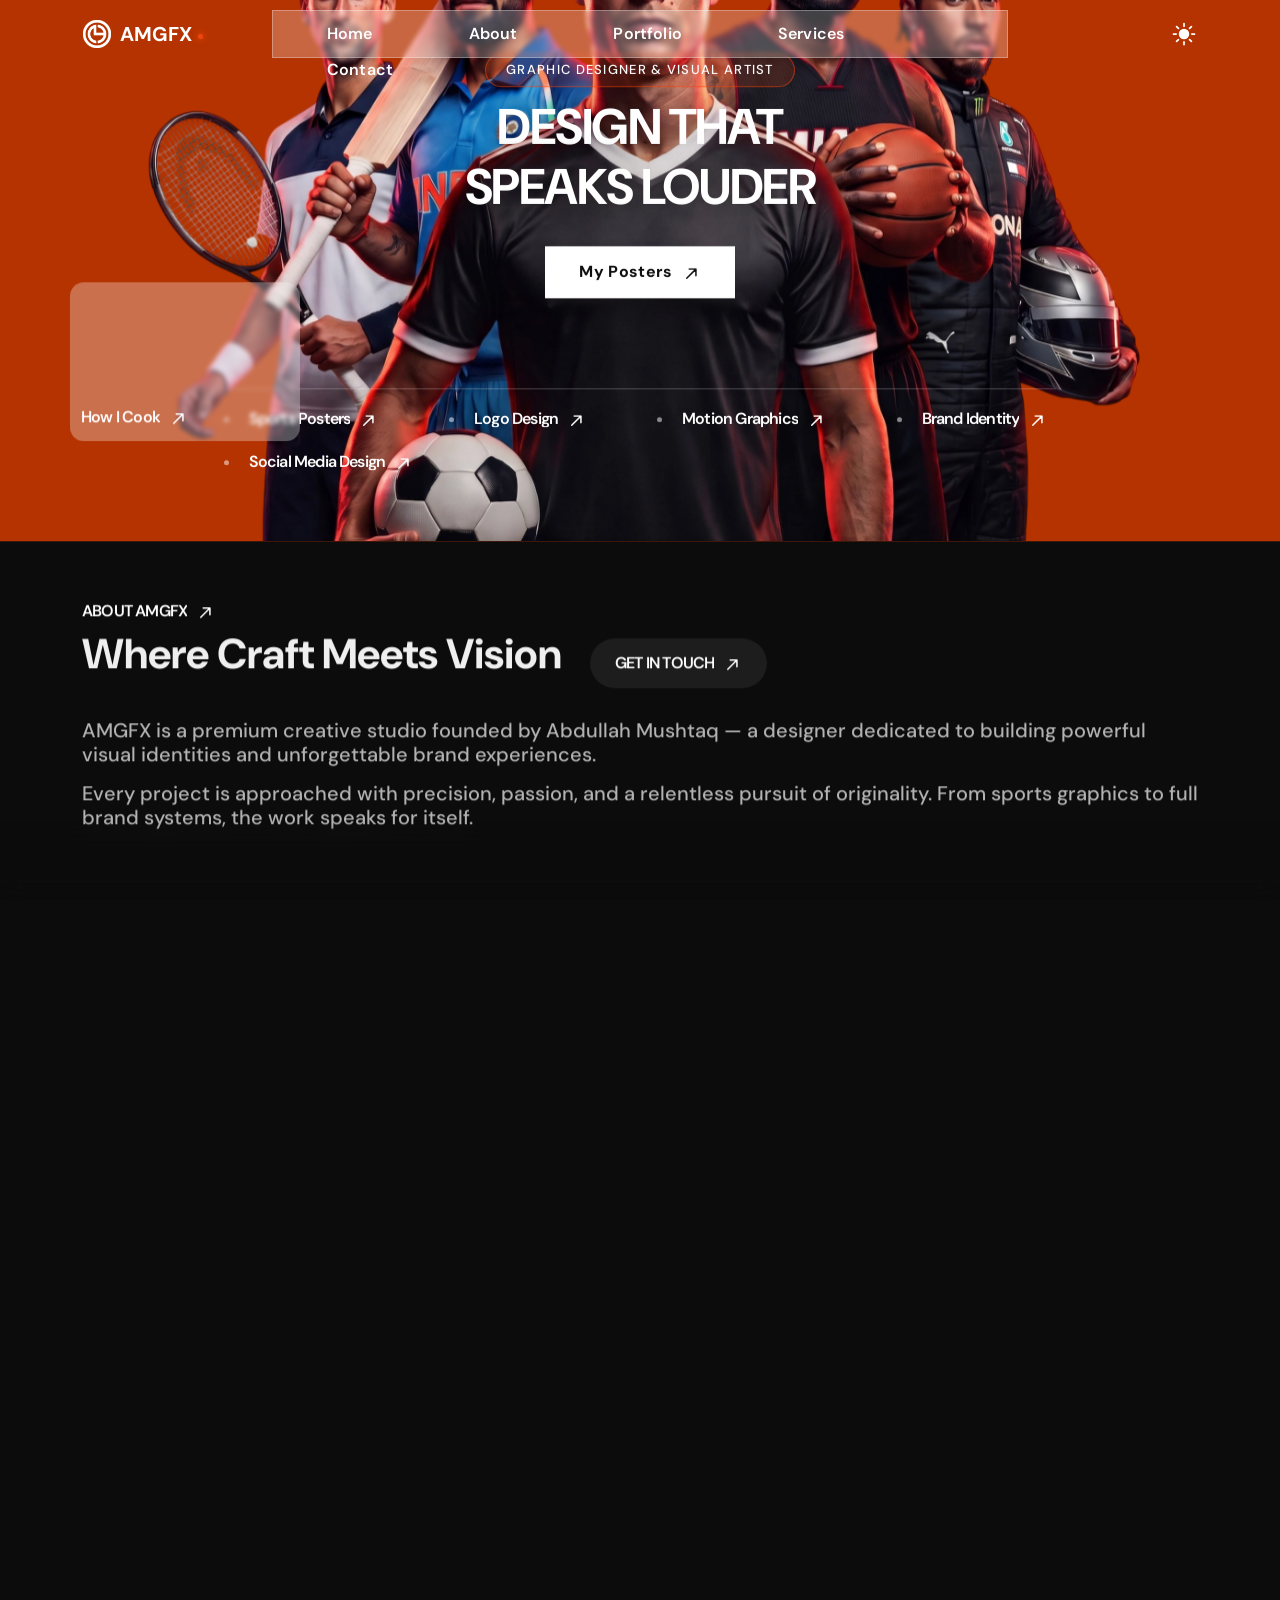
==== index.html @ 559b7162 "Initial commit: AMGFX sports poster design portfolio Static site built on the Orisa template, custom" ====
﻿<!doctype html>
<html lang="en" data-bs-theme="dark">


<!-- Mirrored from orisa-html-demo.pages.dev/index-dark by HTTrack Website Copier/3.x [XR&CO'2014], Thu, 27 Aug 2026 07:39:31 GMT -->
<!-- Added by HTTrack --><meta http-equiv="content-type" content="text/html;charset=utf-8" /><!-- /Added by HTTrack -->
<head>
    <!-- prettier-ignore -->
    <meta charset="UTF-8">
    <meta name="viewport" content="width=device-width, initial-scale=1.0">
    <meta http-equiv="x-ua-compatible" content="ie=edge">
    <meta name="description" content="Orisa — Creative Agency &amp; Portfolio HTML Template. Multi-demo layout kit built with Bootstrap 5.">
    <title>AMGFX - Graphic Designer</title>
    <!-- Favicon icon-->
    <link rel="shortcut icon" type="image/x-icon" href="assets/imgs/template/logo/AM white.png">

    <!-- Libs CSS -->
    <link rel="stylesheet" href="assets/css/vendors/carouselTicker.css">
    <link rel="stylesheet" href="assets/css/vendors/bootstrap.min.css">
    <link rel="stylesheet" href="assets/css/vendors/swiper-bundle.min.css">
    <link rel="stylesheet" href="assets/css/vendors/nice-select.css">
    <link rel="stylesheet" href="assets/css/vendors/font-awesome-pro.css">
    <link rel="stylesheet" href="assets/css/vendors/magnific-popup.css">
    <link rel="stylesheet" href="assets/css/vendors/odometer.css">
    <link rel="stylesheet" href="assets/css/vendors/spacing.css">

    <!-- Main CSS -->
    <link rel="stylesheet" href="assets/css/main.css">
    <style>
        .at-hero-bg img {
            height: 100%;
            max-height: 100%;
            width: auto;
            object-fit: contain;
        }
        .at-header-area {
            transition: background-color .35s ease, backdrop-filter .35s ease, box-shadow .35s ease;
        }
        .at-header-area.is-scrolled {
            background: rgba(8, 8, 8, .82);
            backdrop-filter: blur(16px);
            -webkit-backdrop-filter: blur(16px);
            box-shadow: 0 8px 30px rgba(0, 0, 0, .25);
        }
        .hire-me-btn {
            --bs-btn-padding-x: 1.15rem;
            --bs-btn-padding-y: .45rem;
            border-radius: 999px;
            font-size: 13px;
            letter-spacing: .04em;
            text-transform: uppercase;
            white-space: nowrap;
        }
        .at-header-logo img {
            height: 28px;
            width: auto;
            object-fit: contain;
        }
        .at-header-logo img,
        .at-offcanvas-logo img {
            filter: none !important;
        }
        .back-to-top-btn:disabled {
            opacity: 1;
        }
        .at-header-logo a {
            display: inline-flex;
            align-items: center;
            gap: 8px;
            transition: opacity .25s ease, transform .25s ease;
        }
        .at-header-logo a:hover {
            opacity: .85;
            transform: translateY(-1px);
        }
        .at-header-logo p::after {
            content: "";
            display: inline-block;
            width: 5px;
            height: 5px;
            margin-left: 6px;
            border-radius: 50%;
            background: #F0460E;
            box-shadow: 0 0 6px 1px rgba(240, 70, 14, .7);
            vertical-align: middle;
        }
        .at-main-menu nav ul li a {
            position: relative;
            letter-spacing: .01em;
            transition: color .25s ease;
        }
        .at-main-menu nav ul li a::after {
            content: "";
            position: absolute;
            left: 50%;
            bottom: 6px;
            width: 0;
            height: 2px;
            background: #F0460E;
            border-radius: 2px;
            transform: translateX(-50%);
            transition: width .3s ease;
        }
        .at-main-menu nav ul li a:hover::after,
        .at-main-menu nav ul li a:focus-visible::after {
            width: 22px;
        }
        .at-main-menu nav ul li a:hover {
            color: #F0460E !important;
        }
        .dark-light-mode .toggle {
            transition: transform .25s ease;
        }
        .footer-contact-link {
            overflow-wrap: anywhere;
            word-break: break-word;
        }
        .footer-contact-link a {
            transition: color .25s ease;
        }
        .footer-contact-link a:hover {
            color: #F0460E !important;
        }
        .dark-light-mode .toggle:hover {
            transform: scale(1.08);
        }
        .at-hero-subtitle {
            display: inline-flex;
            align-items: center;
            gap: 8px;
            padding: 8px 20px;
            border-radius: 999px;
            background: rgba(240, 70, 14, .16);
            border: 1px solid rgba(240, 70, 14, .55);
            color: #fff;
            font-style: normal;
            text-transform: uppercase;
            font-size: 13px;
            letter-spacing: .1em;
        }
        .at-hero-subtitle::before {
            content: "";
            width: 7px;
            height: 7px;
            border-radius: 50%;
            background: #F0460E;
            box-shadow: 0 0 8px 2px rgba(240, 70, 14, .8);
            flex: none;
        }
        .at-hero-title {
            text-shadow: 0 6px 40px rgba(0, 0, 0, .55);
        }
        .at-hero-title span {
            color: #fff;
        }
        .at-hero-area.bg-primary-1 {
            background-color: #b53300;
        }
        .at-hero-content {
            text-align: center;
            margin-left: auto;
            margin-right: auto;
        }
        .at-hero-btn {
            justify-content: center;
        }
        .at-hero-btn .at-btn.bg-white {
            padding: 18px 34px;
            font-weight: 700;
            letter-spacing: .02em;
            box-shadow: 0 14px 34px rgba(0, 0, 0, .4);
            transition: transform .3s ease, box-shadow .3s ease;
        }
        .at-hero-btn .at-btn.bg-white:hover {
            transform: translateY(-4px);
            box-shadow: 0 18px 44px rgba(240, 70, 14, .4);
        }
        .at-service-img-wrapper {
            height: 620px;
        }
        @media (max-width: 991.98px) {
            .at-service-img-wrapper {
                height: 480px;
            }
        }
        @media (max-width: 574.98px) {
            .at-service-img-wrapper {
                height: 340px;
            }
        }
        .at-about-thumb {
            height: auto;
            aspect-ratio: 4 / 5;
        }
        .at-about-thumb img {
            width: 100%;
            height: 100%;
            margin-top: 0;
            object-fit: cover;
        }
    </style>

</head>

<body class="at-magic-cursor">
    <!-- prettier-ignore -->

    <header>

        <!-- header 1 area start -->
        <div class="at-header-area at-header-spacing header-transparent">
            <div class="container">
                <div class="row align-items-center">
                    <div class="col-xl-2 col-6">
                        <div class="at-header-logo changeless">
                            <a href="index.html">
                                <img data-width="30" src="assets/imgs/template/logo/AM white.png" alt="AMGFX Logo">
                                <p class="h6 fw-700 fz-24 text-white mb-0">AMGFX</p>
                            </a>
                        </div>
                    </div>
                    <div class="col-xl-8 mx-auto d-none d-xl-flex justify-content-center">
                        <div class="at-main-menu menu-light d-inline-flex justify-content-center style-1">
                            <nav class="at-mobile-menu-active">
                                <ul>
                                    <li>
                                        <a href="index.html">Home</a>
                                        </li>
                                    <li>
                                        <a href="index.html#about">About</a>
                                        </li>
                                    <li>
                                        <a href="portfolio-1.html">Portfolio</a>
                                        </li>
                                    <li>
                                        <a href="index.html#services">Services</a>
                                        </li>
                                    <li>
                                        <a href="index.html#contact">Contact</a>
                                        </li>
                                    
                                </ul>
                            </nav>
                        </div>
                    </div>
                    <div class="col-xl-2 col-6">
                        <div class="at-header-right gap-3 d-flex justify-content-end align-items-center">
                            <div class="dark-light-mode">
                                <label for="switch" class="toggle dark-light-switcher">
                                    <input type="checkbox" class="input" id="switch">
                                    <span class="icon icon--moon">
                                        <svg xmlns="http://www.w3.org/2000/svg" width="16" height="16" viewBox="0 0 16 16" fill="none">
                                            <path d="M7.51166 0C6.33857 1.09609 5.6053 2.65694 5.6053 4.38904C5.6053 7.70586 8.29416 10.3947 11.611 10.3947C13.3431 10.3947 14.9039 9.66146 16 8.48836C15.7439 12.6798 12.2635 16 8.00757 16C3.58511 16 0 12.4149 0 7.99245C0 3.73655 3.32017 0.256105 7.51166 0Z" fill="white" />
                                        </svg>
                                    </span>
                                    <span class="icon icon--sun">
                                        <svg xmlns="http://www.w3.org/2000/svg" viewBox="0 0 24 24" fill="#fff" width="28" height="28">
                                            <path d="M12 2.25a.75.75 0 01.75.75v2.25a.75.75 0 01-1.5 0V3a.75.75 0 01.75-.75zM7.5 12a4.5 4.5 0 119 0 4.5 4.5 0 01-9 0zM18.894 6.166a.75.75 0 00-1.06-1.06l-1.591 1.59a.75.75 0 101.06 1.061l1.591-1.59zM21.75 12a.75.75 0 01-.75.75h-2.25a.75.75 0 010-1.5H21a.75.75 0 01.75.75zM17.834 18.894a.75.75 0 001.06-1.06l-1.59-1.591a.75.75 0 10-1.061 1.06l1.59 1.591zM12 18a.75.75 0 01.75.75V21a.75.75 0 01-1.5 0v-2.25A.75.75 0 0112 18zM7.758 17.303a.75.75 0 00-1.061-1.06l-1.591 1.59a.75.75 0 001.06 1.061l1.591-1.59zM6 12a.75.75 0 01-.75.75H3a.75.75 0 010-1.5h2.25A.75.75 0 016 12zM6.697 7.757a.75.75 0 001.06-1.06l-1.59-1.591a.75.75 0 00-1.061 1.06l1.59 1.591z">
                                            </path>
                                        </svg>
                                    </span>
                                </label>
                            </div>
                        </div>
                    </div>
                </div>
            </div>
        </div>
        <!-- header area end -->

    </header>
    <!-- at-offcanvus-area-start -->
    <div class="at-offcanvas-area">
        <div class="at-offcanvas">
            <div class="at-offcanvas-top d-flex align-items-center justify-content-between">
                <div class="at-offcanvas-logo">
                    <a href="index.html">
                        <img data-width="30" src="assets/imgs/template/logo/AM white.png" alt="AMGFX">
                        <p class="h6 fw-700 fz-24 mb-0">AMGFX</p>
                    </a>
                </div>
                <div class="at-offcanvas-close-btn">
                    <button class="close-btn">
                        <svg width="37" height="38" viewBox="0 0 37 38" fill="none" xmlns="http://www.w3.org/2000/svg">
                            <path d="M9.19141 9.80762L27.5762 28.1924" stroke="currentColor" stroke-width="1.5" stroke-linecap="round" stroke-linejoin="round" />
                            <path d="M9.19141 28.1924L27.5762 9.80761" stroke="currentColor" stroke-width="1.5" stroke-linecap="round" stroke-linejoin="round" />
                        </svg>
                    </button>
                </div>
            </div>
            <div class="at-offcanvas-content d-none d-xl-block">
                <h3 class="at-offcanvas-title">Howdy!</h3>
                <p class="fz-font-lg">We blend strategy, creativity, and technology to help brands grow, connect, and stand out in an ever-evolving digital world. </p>
            </div>
            <div class="at-offcanvas-menu d-xl-none pb-50">
                <nav></nav>
            </div>
            <div class="at-offcanvas-gallery d-none d-xl-block">
                <div class="sec-2-home-5__avatars-row d-flex gap-2">
                    <div class="sec-2-home-5__avatar-sm at-offcanvas-gallery-img">
                        <img class="img-cover" src="assets/imgs/template/avatar/avatar-10.webp" alt="AMGFX">
                    </div>
                    <div class="sec-2-home-5__avatar-sm at-offcanvas-gallery-img">
                        <img class="img-cover" src="assets/imgs/template/avatar/avatar-11.webp" alt="AMGFX">
                    </div>
                    <div class="sec-2-home-5__avatar-sm at-offcanvas-gallery-img">
                        <img class="img-cover" src="assets/imgs/template/avatar/avatar-12.webp" alt="AMGFX">
                    </div>
                    <div class="sec-2-home-5__avatar-sm at-offcanvas-gallery-img">
                        <img class="img-cover" src="assets/imgs/template/avatar/avatar-13.webp" alt="AMGFX">
                    </div>
                    <div class="sec-2-home-5__avatar-sm at-offcanvas-gallery-img">
                        <img class="img-cover" src="assets/imgs/template/avatar/avatar-14.webp" alt="AMGFX">
                    </div>
                </div>
            </div>
            <div class="at-offcanvas-contact">
                <h4 class="h5 at-offcanvas-title sm">Start a Project</h4>
                <ul>
                    <li><a class="fz-font-lg" href="mailto:abdullah.amgfx@gmail.com">abdullah.amgfx@gmail.com</a></li>
                    <li><a class="fz-font-lg" href="tel:+923246330460">+92 324 6330460</a></li>
                    <li>
                        <a class="fz-font-lg" href="#">
                            Premium graphic design <br>
                            and visual identity by Abdullah Mushtaq.
                        </a>
                    </li>
                </ul>
            </div>
            <div class="at-offcanvas-social">
                <h3 class="at-offcanvas-title sm">Follow Us</h3>
                <ul class="at-offcanvas-social__grid">
                    <li>
                        <a href="#" class="at-offcanvas-social__link" aria-label="Twitter">
                            <svg xmlns="http://www.w3.org/2000/svg" width="18" height="18" viewBox="0 0 16 15" fill="none" aria-hidden="true">
                                <path fill-rule="evenodd" clip-rule="evenodd" d="M0 0H5.25L8.98421 5.21053L13.5 0H15.5L9.8895 6.47368L16 15H10.75L7.01579 9.7895L2.5 15H0.5L6.11053 8.52632L0 0ZM11.5204 13.5L2.92043 1.5H4.47957L13.0796 13.5H11.5204Z" fill="currentColor" />
                            </svg>
                            <span>Twitter</span>
                        </a>
                    </li>
                    <li>
                        <a href="https://www.facebook.com/share/1CCd5VU3Ac/" target="_blank" rel="noopener" class="at-offcanvas-social__link" aria-label="Facebook">
                            <svg xmlns="http://www.w3.org/2000/svg" width="18" height="18" viewBox="0 0 18 18" fill="none" aria-hidden="true">
                                <path d="M12.4024 18V11.0344H14.7347L15.0838 8.3265H12.4024V6.59765C12.4024 5.81364 12.62 5.27934 13.7443 5.27934L15.1783 5.27867V2.85676C14.9302 2.82382 14.0791 2.75006 13.0888 2.75006C11.0213 2.75006 9.606 4.01198 9.606 6.32952V8.3265H7.2677V11.0344H9.606V18H1C0.44772 18 0 17.5523 0 17V1C0 0.44772 0.44772 0 1 0H17C17.5523 0 18 0.44772 18 1V17C18 17.5523 17.5523 18 17 18H12.4024Z" fill="currentColor" />
                            </svg>
                            <span>Facebook</span>
                        </a>
                    </li>
                    <li>
                        <a href="#" class="at-offcanvas-social__link" aria-label="LinkedIn">
                            <svg xmlns="http://www.w3.org/2000/svg" width="18" height="18" viewBox="0 0 18 18" fill="none" aria-hidden="true">
                                <path d="M15.3352 15.339H12.6697V11.1622C12.6697 10.1662 12.6495 8.8845 11.2807 8.8845C9.89102 8.8845 9.67872 9.9683 9.67872 11.0887V15.339H7.01322V6.75H9.57372V7.9207H9.60822C9.96602 7.2457 10.836 6.53325 12.1357 6.53325C14.8365 6.53325 15.336 8.3108 15.336 10.6245L15.3352 15.339ZM4.00275 5.57475C3.14475 5.57475 2.4555 4.88025 2.4555 4.026C2.4555 3.1725 3.1455 2.47875 4.00275 2.47875C4.85775 2.47875 5.55075 3.1725 5.55075 4.026C5.55075 4.88025 4.857 5.57475 4.00275 5.57475ZM5.33925 15.339H2.66625V6.75H5.33925V15.339ZM16.6687 0H1.32825C0.594 0 0 0.5805 0 1.29675V16.7033C0 17.4202 0.594 18 1.32825 18H16.6665C17.4 18 18 17.4202 18 16.7033V1.29675C18 0.5805 17.4 0 16.6665 0H16.6687Z" fill="currentColor" />
                            </svg>
                            <span>Linkedin</span>
                        </a>
                    </li>
                    <li>
                        <a href="https://www.instagram.com/amgfx7" target="_blank" rel="noopener" class="at-offcanvas-social__link" aria-label="Instagram">
                            <svg xmlns="http://www.w3.org/2000/svg" width="18" height="18" viewBox="0 0 18 18" fill="none" aria-hidden="true">
                                <path d="M9.92475 0C10.9376 0.00167406 11.4509 0.00703828 11.8945 0.0202418L12.0692 0.025948C12.2709 0.0331213 12.47 0.0421215 12.7101 0.0533719C13.6678 0.0976265 14.3211 0.249129 14.8949 0.471887C15.4881 0.700648 15.9892 1.00966 16.4894 1.50993C16.9889 2.0102 17.298 2.51271 17.5275 3.10448C17.7494 3.67751 17.901 4.33153 17.946 5.28931C17.9567 5.52933 17.9653 5.72841 17.9725 5.93024L17.9781 6.10492C17.9913 6.5484 17.9973 7.06177 17.9992 8.07471L17.9999 8.74577C18 8.82777 18 8.91237 18 8.99967L17.9999 9.25357L17.9994 9.92472C17.9977 10.9376 17.9923 11.451 17.9791 11.8944L17.9734 12.0691C17.9662 12.271 17.9572 12.4701 17.946 12.7101C17.9017 13.6679 17.7494 14.3211 17.5275 14.8949C17.2987 15.4882 16.9889 15.9892 16.4894 16.4895C15.9892 16.989 15.4859 17.298 14.8949 17.5275C14.3211 17.7495 13.6678 17.901 12.7101 17.946C12.47 17.9567 12.2709 17.9654 12.0692 17.9725L11.8945 17.9781C11.4509 17.9914 10.9376 17.9973 9.92475 17.9993L9.25359 18C9.1716 18 9.087 18 8.99969 18H8.7458L8.07464 17.9994C7.06175 17.9977 6.54839 17.9924 6.1049 17.9791L5.93022 17.9734C5.72839 17.9662 5.5293 17.9572 5.2893 17.946C4.33151 17.9018 3.67899 17.7495 3.10448 17.5275C2.51195 17.2988 2.01018 16.989 1.50992 16.4895C1.00965 15.9892 0.701394 15.4859 0.471886 14.8949C0.249129 14.3211 0.0983735 13.6679 0.053372 12.7101C0.0426796 12.4701 0.0339582 12.271 0.026893 12.0691L0.0212318 11.8944C0.00806435 11.451 0.00206123 10.9376 0.000117163 9.92472L0 8.07471C0.00167406 7.06177 0.00702925 6.5484 0.0202327 6.10492L0.0259479 5.93024C0.0331212 5.72841 0.0421216 5.52933 0.053372 5.28931C0.0976175 4.33078 0.249129 3.67825 0.471886 3.10448C0.700638 2.51196 1.00965 2.0102 1.50992 1.50993C2.01018 1.00966 2.51271 0.701396 3.10448 0.471887C3.67825 0.249129 4.33077 0.0983735 5.2893 0.0533719C5.5293 0.0426885 5.72839 0.0339673 5.93022 0.026902L6.1049 0.0212407C6.54839 0.00806417 7.06175 0.00206102 8.07464 0.000116949L9.92475 0ZM8.99969 4.49953C6.51298 4.49953 4.49952 6.51518 4.49952 8.99967C4.49952 11.4864 6.51517 13.4998 8.99969 13.4998C11.4864 13.4998 13.4998 11.4842 13.4998 8.99967C13.4998 6.513 11.4841 4.49953 8.99969 4.49953ZM8.99969 6.2996C10.491 6.2996 11.6998 7.50805 11.6998 8.99967C11.6998 10.4909 10.4913 11.6998 8.99969 11.6998C7.50843 11.6998 6.29958 10.4914 6.29958 8.99967C6.29958 7.50841 7.50798 6.2996 8.99969 6.2996ZM13.7249 3.14949C13.1045 3.14949 12.5998 3.65342 12.5998 4.27376C12.5998 4.89411 13.1037 5.39882 13.7249 5.39882C14.3452 5.39882 14.8499 4.89489 14.8499 4.27376C14.8499 3.65342 14.3443 3.14871 13.7249 3.14949Z" fill="currentColor" />
                            </svg>
                            <span>Instagram</span>
                        </a>
                    </li>
                    <li>
                        <a href="#" class="at-offcanvas-social__link" aria-label="Youtube">
                            <svg xmlns="http://www.w3.org/2000/svg" width="18" height="13" viewBox="0 0 18 13" fill="none" aria-hidden="true">
                                <path fill-rule="evenodd" clip-rule="evenodd" d="M16.0322 0.388283C16.8071 0.602295 17.4162 1.23059 17.6237 2.03009C17.9985 3.47775 18 6.49997 18 6.49997C18 6.49997 18 9.52214 17.6237 10.9698C17.4162 11.7694 16.8071 12.3977 16.0322 12.6116C14.6291 13 8.99997 13 8.99997 13C8.99997 13 3.37092 13 1.96772 12.6116C1.1928 12.3977 0.583804 11.7694 0.376354 10.9698C-3.83173e-08 9.52214 0 6.49997 0 6.49997C0 6.49997 -3.83173e-08 3.47775 0.376354 2.03009C0.583804 1.23059 1.1928 0.602295 1.96772 0.388283C3.37092 1.18595e-07 8.99997 0 8.99997 0C8.99997 0 14.6291 1.18595e-07 16.0322 0.388283ZM11.8751 6.50027L7.19879 9.2855V3.71499L11.8751 6.50027Z" fill="currentColor" />
                            </svg>
                            <span>Youtube</span>
                        </a>
                    </li>
                </ul>
            </div>
        </div>
    </div>
    <div class="body-overlay"></div>
    <!-- at-offcanvus-area-end -->

    <!-- offcanvas 2 start -->
    <div class="at-offcanvas-2-area">
        <div class="offcanvas-bg"></div>
        <div class="at-offcanvas-2-wrapper offcanvas-menu">
            <div class="at-offcanvas-2-left">
                <div class="at-header-logo d-flex justify-content-between align-items-center mb-50">
                    <a href="index.html">
                        <img class="dark-mode-invert" data-width="30" src="assets/imgs/template/logo/AM white.png" alt="AMGFX">
                        <p class="h6 fw-700 fz-24 mb-0">AMGFX</p>
                    </a>
                    <span class="hamburger-close-btn">
                        <svg width="37" height="38" viewBox="0 0 37 38" fill="none" xmlns="http://www.w3.org/2000/svg">
                            <path d="M9.19141 9.80762L27.5762 28.1924" stroke="currentColor" stroke-width="1.5" stroke-linecap="round" stroke-linejoin="round" />
                            <path d="M9.19141 28.1924L27.5762 9.80761" stroke="currentColor" stroke-width="1.5" stroke-linecap="round" stroke-linejoin="round" />
                        </svg>
                    </span>
                </div>
                <div class="at-offcanvas-menu counter-row">
                    <nav></nav>
                </div>
                <div class="at-offcanvas-social">
                    <ul class="at-offcanvas-social__grid">
                        <li>
                            <a href="#" class="at-offcanvas-social__link" aria-label="Twitter">
                                <svg xmlns="http://www.w3.org/2000/svg" width="18" height="18" viewBox="0 0 16 15" fill="none" aria-hidden="true">
                                    <path fill-rule="evenodd" clip-rule="evenodd" d="M0 0H5.25L8.98421 5.21053L13.5 0H15.5L9.8895 6.47368L16 15H10.75L7.01579 9.7895L2.5 15H0.5L6.11053 8.52632L0 0ZM11.5204 13.5L2.92043 1.5H4.47957L13.0796 13.5H11.5204Z" fill="currentColor" />
                                </svg>
                                <span>Twitter</span>
                            </a>
                        </li>
                        <li>
                            <a href="https://www.facebook.com/share/1CCd5VU3Ac/" target="_blank" rel="noopener" class="at-offcanvas-social__link" aria-label="Facebook">
                                <svg xmlns="http://www.w3.org/2000/svg" width="18" height="18" viewBox="0 0 18 18" fill="none" aria-hidden="true">
                                    <path d="M12.4024 18V11.0344H14.7347L15.0838 8.3265H12.4024V6.59765C12.4024 5.81364 12.62 5.27934 13.7443 5.27934L15.1783 5.27867V2.85676C14.9302 2.82382 14.0791 2.75006 13.0888 2.75006C11.0213 2.75006 9.606 4.01198 9.606 6.32952V8.3265H7.2677V11.0344H9.606V18H1C0.44772 18 0 17.5523 0 17V1C0 0.44772 0.44772 0 1 0H17C17.5523 0 18 0.44772 18 1V17C18 17.5523 17.5523 18 17 18H12.4024Z" fill="currentColor" />
                                </svg>
                                <span>Facebook</span>
                            </a>
                        </li>
                        <li>
                            <a href="#" class="at-offcanvas-social__link" aria-label="LinkedIn">
                                <svg xmlns="http://www.w3.org/2000/svg" width="18" height="18" viewBox="0 0 18 18" fill="none" aria-hidden="true">
                                    <path d="M15.3352 15.339H12.6697V11.1622C12.6697 10.1662 12.6495 8.8845 11.2807 8.8845C9.89102 8.8845 9.67872 9.9683 9.67872 11.0887V15.339H7.01322V6.75H9.57372V7.9207H9.60822C9.96602 7.2457 10.836 6.53325 12.1357 6.53325C14.8365 6.53325 15.336 8.3108 15.336 10.6245L15.3352 15.339ZM4.00275 5.57475C3.14475 5.57475 2.4555 4.88025 2.4555 4.026C2.4555 3.1725 3.1455 2.47875 4.00275 2.47875C4.85775 2.47875 5.55075 3.1725 5.55075 4.026C5.55075 4.88025 4.857 5.57475 4.00275 5.57475ZM5.33925 15.339H2.66625V6.75H5.33925V15.339ZM16.6687 0H1.32825C0.594 0 0 0.5805 0 1.29675V16.7033C0 17.4202 0.594 18 1.32825 18H16.6665C17.4 18 18 17.4202 18 16.7033V1.29675C18 0.5805 17.4 0 16.6665 0H16.6687Z" fill="currentColor" />
                                </svg>
                                <span>Linkedin</span>
                            </a>
                        </li>
                        <li>
                            <a href="https://www.instagram.com/amgfx7" target="_blank" rel="noopener" class="at-offcanvas-social__link" aria-label="Instagram">
                                <svg xmlns="http://www.w3.org/2000/svg" width="18" height="18" viewBox="0 0 18 18" fill="none" aria-hidden="true">
                                    <path d="M9.92475 0C10.9376 0.00167406 11.4509 0.00703828 11.8945 0.0202418L12.0692 0.025948C12.2709 0.0331213 12.47 0.0421215 12.7101 0.0533719C13.6678 0.0976265 14.3211 0.249129 14.8949 0.471887C15.4881 0.700648 15.9892 1.00966 16.4894 1.50993C16.9889 2.0102 17.298 2.51271 17.5275 3.10448C17.7494 3.67751 17.901 4.33153 17.946 5.28931C17.9567 5.52933 17.9653 5.72841 17.9725 5.93024L17.9781 6.10492C17.9913 6.5484 17.9973 7.06177 17.9992 8.07471L17.9999 8.74577C18 8.82777 18 8.91237 18 8.99967L17.9999 9.25357L17.9994 9.92472C17.9977 10.9376 17.9923 11.451 17.9791 11.8944L17.9734 12.0691C17.9662 12.271 17.9572 12.4701 17.946 12.7101C17.9017 13.6679 17.7494 14.3211 17.5275 14.8949C17.2987 15.4882 16.9889 15.9892 16.4894 16.4895C15.9892 16.989 15.4859 17.298 14.8949 17.5275C14.3211 17.7495 13.6678 17.901 12.7101 17.946C12.47 17.9567 12.2709 17.9654 12.0692 17.9725L11.8945 17.9781C11.4509 17.9914 10.9376 17.9973 9.92475 17.9993L9.25359 18C9.1716 18 9.087 18 8.99969 18H8.7458L8.07464 17.9994C7.06175 17.9977 6.54839 17.9924 6.1049 17.9791L5.93022 17.9734C5.72839 17.9662 5.5293 17.9572 5.2893 17.946C4.33151 17.9018 3.67899 17.7495 3.10448 17.5275C2.51195 17.2988 2.01018 16.989 1.50992 16.4895C1.00965 15.9892 0.701394 15.4859 0.471886 14.8949C0.249129 14.3211 0.0983735 13.6679 0.053372 12.7101C0.0426796 12.4701 0.0339582 12.271 0.026893 12.0691L0.0212318 11.8944C0.00806435 11.451 0.00206123 10.9376 0.000117163 9.92472L0 8.07471C0.00167406 7.06177 0.00702925 6.5484 0.0202327 6.10492L0.0259479 5.93024C0.0331212 5.72841 0.0421216 5.52933 0.053372 5.28931C0.0976175 4.33078 0.249129 3.67825 0.471886 3.10448C0.700638 2.51196 1.00965 2.0102 1.50992 1.50993C2.01018 1.00966 2.51271 0.701396 3.10448 0.471887C3.67825 0.249129 4.33077 0.0983735 5.2893 0.0533719C5.5293 0.0426885 5.72839 0.0339673 5.93022 0.026902L6.1049 0.0212407C6.54839 0.00806417 7.06175 0.00206102 8.07464 0.000116949L9.92475 0ZM8.99969 4.49953C6.51298 4.49953 4.49952 6.51518 4.49952 8.99967C4.49952 11.4864 6.51517 13.4998 8.99969 13.4998C11.4864 13.4998 13.4998 11.4842 13.4998 8.99967C13.4998 6.513 11.4841 4.49953 8.99969 4.49953ZM8.99969 6.2996C10.491 6.2996 11.6998 7.50805 11.6998 8.99967C11.6998 10.4909 10.4913 11.6998 8.99969 11.6998C7.50843 11.6998 6.29958 10.4914 6.29958 8.99967C6.29958 7.50841 7.50798 6.2996 8.99969 6.2996ZM13.7249 3.14949C13.1045 3.14949 12.5998 3.65342 12.5998 4.27376C12.5998 4.89411 13.1037 5.39882 13.7249 5.39882C14.3452 5.39882 14.8499 4.89489 14.8499 4.27376C14.8499 3.65342 14.3443 3.14871 13.7249 3.14949Z" fill="currentColor" />
                                </svg>
                                <span>Instagram</span>
                            </a>
                        </li>
                        <li>
                            <a href="#" class="at-offcanvas-social__link" aria-label="Youtube">
                                <svg xmlns="http://www.w3.org/2000/svg" width="18" height="13" viewBox="0 0 18 13" fill="none" aria-hidden="true">
                                    <path fill-rule="evenodd" clip-rule="evenodd" d="M16.0322 0.388283C16.8071 0.602295 17.4162 1.23059 17.6237 2.03009C17.9985 3.47775 18 6.49997 18 6.49997C18 6.49997 18 9.52214 17.6237 10.9698C17.4162 11.7694 16.8071 12.3977 16.0322 12.6116C14.6291 13 8.99997 13 8.99997 13C8.99997 13 3.37092 13 1.96772 12.6116C1.1928 12.3977 0.583804 11.7694 0.376354 10.9698C-3.83173e-08 9.52214 0 6.49997 0 6.49997C0 6.49997 -3.83173e-08 3.47775 0.376354 2.03009C0.583804 1.23059 1.1928 0.602295 1.96772 0.388283C3.37092 1.18595e-07 8.99997 0 8.99997 0C8.99997 0 14.6291 1.18595e-07 16.0322 0.388283ZM11.8751 6.50027L7.19879 9.2855V3.71499L11.8751 6.50027Z" fill="currentColor" />
                                </svg>
                                <span>Youtube</span>
                            </a>
                        </li>
                    </ul>
                </div>
                <span class="hamburger-close-btn hamburger-mobile-close-btn d-md-none">CLOSE</span>
            </div>
        </div>
    </div>
    <!-- offcanvas 2 end -->
    <div class="px-blur-bottom"></div>
    <!-- Begin magic cursor -->
    <div id="magic-cursor" class="cursor-black-bg">
        <div id="ball"></div>
    </div>
    <!-- End magic cursor -->
    <div id="smooth-wrapper">
        <div id="smooth-content">
            <main>
                <!-- prettier-ignore -->
                <!-- at-hero-area-start -->
                <div class="at-hero-area scene p-relative z-index-1 bg-position fix at-hero-spacing bg-primary-1">
                    <div class="at-hero-bg at_fade_anim" data-speed=".8" data-delay=".4" data-fade-from="bottom" data-ease="bounce">
                        <img class="layer" data-depth="0.8" src="assets/imgs/pages/img-1.webp" alt="AMGFX">
                    </div>
                    <div class="container p-relative">
                        <div class="d-none d-md-block position-absolute start-0 bottom-0" style="width: 230px; z-index: 2;">
                            <div class="at-hero-video mb-30">
                                <div class="rounded-3 overflow-hidden">
                                    <video class="img-cover" autoplay muted loop playsinline>
                                        <source src="assets/imgs/video/video-1.mp4" type="video/mp4">
                                    </video>
                                </div>
                                <a class="at-btn text-white rounded-0 bg-transparent px-0 pt-2 pb-3 border-0" href="javascript:void(0)" aria-disabled="true">
                                    <span>
                                        <span class="text-1">How I Cook</span>
                                        <span class="text-2">How I Cook</span>
                                    </span>
                                    <i>
                                        <svg width="11" height="11" viewBox="0 0 11 11" fill="none" xmlns="http://www.w3.org/2000/svg">
                                            <path d="M0.21967 9.40717C-0.0732232 9.70006 -0.0732232 10.1749 0.21967 10.4678C0.512563 10.7607 0.987437 10.7607 1.28033 10.4678L0.21967 9.40717ZM10.6875 0.75C10.6875 0.335786 10.3517 2.97145e-09 9.9375 1.50485e-07L3.1875 -2.70983e-07C2.77329 -2.70983e-07 2.4375 0.335786 2.4375 0.75C2.4375 1.16421 2.77329 1.5 3.1875 1.5H9.1875V7.5C9.1875 7.91421 9.52329 8.25 9.9375 8.25C10.3517 8.25 10.6875 7.91421 10.6875 7.5L10.6875 0.75ZM0.75 9.9375L1.28033 10.4678L10.4678 1.28033L9.9375 0.75L9.40717 0.21967L0.21967 9.40717L0.75 9.9375Z" fill="currentColor" />
                                        </svg>
                                        <svg width="11" height="11" viewBox="0 0 11 11" fill="none" xmlns="http://www.w3.org/2000/svg">
                                            <path d="M0.21967 9.40717C-0.0732232 9.70006 -0.0732232 10.1749 0.21967 10.4678C0.512563 10.7607 0.987437 10.7607 1.28033 10.4678L0.21967 9.40717ZM10.6875 0.75C10.6875 0.335786 10.3517 2.97145e-09 9.9375 1.50485e-07L3.1875 -2.70983e-07C2.77329 -2.70983e-07 2.4375 0.335786 2.4375 0.75C2.4375 1.16421 2.77329 1.5 3.1875 1.5H9.1875V7.5C9.1875 7.91421 9.52329 8.25 9.9375 8.25C10.3517 8.25 10.6875 7.91421 10.6875 7.5L10.6875 0.75ZM0.75 9.9375L1.28033 10.4678L10.4678 1.28033L9.9375 0.75L9.40717 0.21967L0.21967 9.40717L0.75 9.9375Z" fill="currentColor" />
                                        </svg>
                                    </i>
                                </a>
                            </div>
                        </div>
                        <div class="row align-items-end">
                            <div class="col-xxl-6 col-xl-6 col-12 mx-auto">
                                <div class="at-hero-content mb-30">
                                    <span class="at-hero-subtitle text-white mb-10 d-inline-block at_fade_anim">Graphic Designer & Visual Artist</span>
                                    <h2 class="at-hero-title text-white">
                                        <span class="at_fade_anim" data-delay="0.5" data-fade-from="top">
                                            Design that <br> Speaks Louder
                                        </span>
                                    </h2>
                                    <div class="at-hero-btn d-flex flex-wrap gap-2 pt-20  at_fade_anim" data-delay="0.5" data-fade-from="bottom">
                                        <a class="at-btn bg-white rounded-0 text-dark changeless" href="portfolio-1.html">
                                            <span>
                                                <span class="text-1">My Posters</span>
                                                <span class="text-2">My Posters</span>
                                            </span>
                                            <i>
                                                <svg width="11" height="11" viewBox="0 0 11 11" fill="none" xmlns="http://www.w3.org/2000/svg">
                                                    <path d="M0.21967 9.40717C-0.0732232 9.70006 -0.0732232 10.1749 0.21967 10.4678C0.512563 10.7607 0.987437 10.7607 1.28033 10.4678L0.21967 9.40717ZM10.6875 0.75C10.6875 0.335786 10.3517 2.97145e-09 9.9375 1.50485e-07L3.1875 -2.70983e-07C2.77329 -2.70983e-07 2.4375 0.335786 2.4375 0.75C2.4375 1.16421 2.77329 1.5 3.1875 1.5H9.1875V7.5C9.1875 7.91421 9.52329 8.25 9.9375 8.25C10.3517 8.25 10.6875 7.91421 10.6875 7.5L10.6875 0.75ZM0.75 9.9375L1.28033 10.4678L10.4678 1.28033L9.9375 0.75L9.40717 0.21967L0.21967 9.40717L0.75 9.9375Z" fill="currentColor" />
                                                </svg>
                                                <svg width="11" height="11" viewBox="0 0 11 11" fill="none" xmlns="http://www.w3.org/2000/svg">
                                                    <path d="M0.21967 9.40717C-0.0732232 9.70006 -0.0732232 10.1749 0.21967 10.4678C0.512563 10.7607 0.987437 10.7607 1.28033 10.4678L0.21967 9.40717ZM10.6875 0.75C10.6875 0.335786 10.3517 2.97145e-09 9.9375 1.50485e-07L3.1875 -2.70983e-07C2.77329 -2.70983e-07 2.4375 0.335786 2.4375 0.75C2.4375 1.16421 2.77329 1.5 3.1875 1.5H9.1875V7.5C9.1875 7.91421 9.52329 8.25 9.9375 8.25C10.3517 8.25 10.6875 7.91421 10.6875 7.5L10.6875 0.75ZM0.75 9.9375L1.28033 10.4678L10.4678 1.28033L9.9375 0.75L9.40717 0.21967L0.21967 9.40717L0.75 9.9375Z" fill="currentColor" />
                                                </svg>
                                            </i>
                                        </a>
                                    </div>
                                </div>
                            </div>
                        </div>
                        <div class="row pt-60  at_fade_anim">
                            <div class="col-xxl-8 col-xl-9 mx-auto">
                                <div class="border-bottom border-white opacity-25 mb-20"></div>
                                <div class="at-hero-service-2">
                                    <ul class="d-flex flex-wrap justify-content-lg-between justify-content-around gap-lg-4 gap-2 ps-3">
                                        <li>
                                            <div class="at-btn border-0 ps-2 py-0 pe-2 text-white bg-transparent rounded-0">
                                                <span>
                                                    <span class="text-1">Sports Posters</span>
                                                    <span class="text-2">Sports Posters</span>
                                                </span>
                                                <i>
                                                    <svg width="11" height="11" viewBox="0 0 11 11" fill="none" xmlns="http://www.w3.org/2000/svg">
                                                        <path d="M0.21967 9.40717C-0.0732232 9.70006 -0.0732232 10.1749 0.21967 10.4678C0.512563 10.7607 0.987437 10.7607 1.28033 10.4678L0.21967 9.40717ZM10.6875 0.75C10.6875 0.335786 10.3517 2.97145e-09 9.9375 1.50485e-07L3.1875 -2.70983e-07C2.77329 -2.70983e-07 2.4375 0.335786 2.4375 0.75C2.4375 1.16421 2.77329 1.5 3.1875 1.5H9.1875V7.5C9.1875 7.91421 9.52329 8.25 9.9375 8.25C10.3517 8.25 10.6875 7.91421 10.6875 7.5L10.6875 0.75ZM0.75 9.9375L1.28033 10.4678L10.4678 1.28033L9.9375 0.75L9.40717 0.21967L0.21967 9.40717L0.75 9.9375Z" fill="currentColor" />
                                                    </svg>
                                                    <svg width="11" height="11" viewBox="0 0 11 11" fill="none" xmlns="http://www.w3.org/2000/svg">
                                                        <path d="M0.21967 9.40717C-0.0732232 9.70006 -0.0732232 10.1749 0.21967 10.4678C0.512563 10.7607 0.987437 10.7607 1.28033 10.4678L0.21967 9.40717ZM10.6875 0.75C10.6875 0.335786 10.3517 2.97145e-09 9.9375 1.50485e-07L3.1875 -2.70983e-07C2.77329 -2.70983e-07 2.4375 0.335786 2.4375 0.75C2.4375 1.16421 2.77329 1.5 3.1875 1.5H9.1875V7.5C9.1875 7.91421 9.52329 8.25 9.9375 8.25C10.3517 8.25 10.6875 7.91421 10.6875 7.5L10.6875 0.75ZM0.75 9.9375L1.28033 10.4678L10.4678 1.28033L9.9375 0.75L9.40717 0.21967L0.21967 9.40717L0.75 9.9375Z" fill="currentColor" />
                                                    </svg>
                                                </i>
                                            </div>
                                        </li>
                                        <li>
                                            <div class="at-btn border-0 ps-2 py-0 pe-2 text-white bg-transparent rounded-0">
                                                <span>
                                                    <span class="text-1">Logo Design</span>
                                                    <span class="text-2">Logo Design</span>
                                                </span>
                                                <i>
                                                    <svg width="11" height="11" viewBox="0 0 11 11" fill="none" xmlns="http://www.w3.org/2000/svg">
                                                        <path d="M0.21967 9.40717C-0.0732232 9.70006 -0.0732232 10.1749 0.21967 10.4678C0.512563 10.7607 0.987437 10.7607 1.28033 10.4678L0.21967 9.40717ZM10.6875 0.75C10.6875 0.335786 10.3517 2.97145e-09 9.9375 1.50485e-07L3.1875 -2.70983e-07C2.77329 -2.70983e-07 2.4375 0.335786 2.4375 0.75C2.4375 1.16421 2.77329 1.5 3.1875 1.5H9.1875V7.5C9.1875 7.91421 9.52329 8.25 9.9375 8.25C10.3517 8.25 10.6875 7.91421 10.6875 7.5L10.6875 0.75ZM0.75 9.9375L1.28033 10.4678L10.4678 1.28033L9.9375 0.75L9.40717 0.21967L0.21967 9.40717L0.75 9.9375Z" fill="currentColor" />
                                                    </svg>
                                                    <svg width="11" height="11" viewBox="0 0 11 11" fill="none" xmlns="http://www.w3.org/2000/svg">
                                                        <path d="M0.21967 9.40717C-0.0732232 9.70006 -0.0732232 10.1749 0.21967 10.4678C0.512563 10.7607 0.987437 10.7607 1.28033 10.4678L0.21967 9.40717ZM10.6875 0.75C10.6875 0.335786 10.3517 2.97145e-09 9.9375 1.50485e-07L3.1875 -2.70983e-07C2.77329 -2.70983e-07 2.4375 0.335786 2.4375 0.75C2.4375 1.16421 2.77329 1.5 3.1875 1.5H9.1875V7.5C9.1875 7.91421 9.52329 8.25 9.9375 8.25C10.3517 8.25 10.6875 7.91421 10.6875 7.5L10.6875 0.75ZM0.75 9.9375L1.28033 10.4678L10.4678 1.28033L9.9375 0.75L9.40717 0.21967L0.21967 9.40717L0.75 9.9375Z" fill="currentColor" />
                                                    </svg>
                                                </i>
                                            </div>
                                        </li>
                                        <li>
                                            <div class="at-btn border-0 ps-2 py-0 pe-2 text-white bg-transparent rounded-0">
                                                <span>
                                                    <span class="text-1">Motion Graphics</span>
                                                    <span class="text-2">Motion Graphics</span>
                                                </span>
                                                <i>
                                                    <svg width="11" height="11" viewBox="0 0 11 11" fill="none" xmlns="http://www.w3.org/2000/svg">
                                                        <path d="M0.21967 9.40717C-0.0732232 9.70006 -0.0732232 10.1749 0.21967 10.4678C0.512563 10.7607 0.987437 10.7607 1.28033 10.4678L0.21967 9.40717ZM10.6875 0.75C10.6875 0.335786 10.3517 2.97145e-09 9.9375 1.50485e-07L3.1875 -2.70983e-07C2.77329 -2.70983e-07 2.4375 0.335786 2.4375 0.75C2.4375 1.16421 2.77329 1.5 3.1875 1.5H9.1875V7.5C9.1875 7.91421 9.52329 8.25 9.9375 8.25C10.3517 8.25 10.6875 7.91421 10.6875 7.5L10.6875 0.75ZM0.75 9.9375L1.28033 10.4678L10.4678 1.28033L9.9375 0.75L9.40717 0.21967L0.21967 9.40717L0.75 9.9375Z" fill="currentColor" />
                                                    </svg>
                                                    <svg width="11" height="11" viewBox="0 0 11 11" fill="none" xmlns="http://www.w3.org/2000/svg">
                                                        <path d="M0.21967 9.40717C-0.0732232 9.70006 -0.0732232 10.1749 0.21967 10.4678C0.512563 10.7607 0.987437 10.7607 1.28033 10.4678L0.21967 9.40717ZM10.6875 0.75C10.6875 0.335786 10.3517 2.97145e-09 9.9375 1.50485e-07L3.1875 -2.70983e-07C2.77329 -2.70983e-07 2.4375 0.335786 2.4375 0.75C2.4375 1.16421 2.77329 1.5 3.1875 1.5H9.1875V7.5C9.1875 7.91421 9.52329 8.25 9.9375 8.25C10.3517 8.25 10.6875 7.91421 10.6875 7.5L10.6875 0.75ZM0.75 9.9375L1.28033 10.4678L10.4678 1.28033L9.9375 0.75L9.40717 0.21967L0.21967 9.40717L0.75 9.9375Z" fill="currentColor" />
                                                    </svg>
                                                </i>
                                            </div>
                                        </li>
                                        <li>
                                            <div class="at-btn border-0 ps-2 py-0 pe-2 text-white bg-transparent rounded-0">
                                                <span>
                                                    <span class="text-1">Brand Identity</span>
                                                    <span class="text-2">Brand Identity</span>
                                                </span>
                                                <i>
                                                    <svg width="11" height="11" viewBox="0 0 11 11" fill="none" xmlns="http://www.w3.org/2000/svg">
                                                        <path d="M0.21967 9.40717C-0.0732232 9.70006 -0.0732232 10.1749 0.21967 10.4678C0.512563 10.7607 0.987437 10.7607 1.28033 10.4678L0.21967 9.40717ZM10.6875 0.75C10.6875 0.335786 10.3517 2.97145e-09 9.9375 1.50485e-07L3.1875 -2.70983e-07C2.77329 -2.70983e-07 2.4375 0.335786 2.4375 0.75C2.4375 1.16421 2.77329 1.5 3.1875 1.5H9.1875V7.5C9.1875 7.91421 9.52329 8.25 9.9375 8.25C10.3517 8.25 10.6875 7.91421 10.6875 7.5L10.6875 0.75ZM0.75 9.9375L1.28033 10.4678L10.4678 1.28033L9.9375 0.75L9.40717 0.21967L0.21967 9.40717L0.75 9.9375Z" fill="currentColor" />
                                                    </svg>
                                                    <svg width="11" height="11" viewBox="0 0 11 11" fill="none" xmlns="http://www.w3.org/2000/svg">
                                                        <path d="M0.21967 9.40717C-0.0732232 9.70006 -0.0732232 10.1749 0.21967 10.4678C0.512563 10.7607 0.987437 10.7607 1.28033 10.4678L0.21967 9.40717ZM10.6875 0.75C10.6875 0.335786 10.3517 2.97145e-09 9.9375 1.50485e-07L3.1875 -2.70983e-07C2.77329 -2.70983e-07 2.4375 0.335786 2.4375 0.75C2.4375 1.16421 2.77329 1.5 3.1875 1.5H9.1875V7.5C9.1875 7.91421 9.52329 8.25 9.9375 8.25C10.3517 8.25 10.6875 7.91421 10.6875 7.5L10.6875 0.75ZM0.75 9.9375L1.28033 10.4678L10.4678 1.28033L9.9375 0.75L9.40717 0.21967L0.21967 9.40717L0.75 9.9375Z" fill="currentColor" />
                                                    </svg>
                                                </i>
                                            </div>
                                        </li>
                                        <li>
                                            <div class="at-btn border-0 ps-2 py-0 pe-2 text-white bg-transparent rounded-0">
                                                <span>
                                                    <span class="text-1">Social Media Design</span>
                                                    <span class="text-2">Social Media Design</span>
                                                </span>
                                                <i>
                                                    <svg width="11" height="11" viewBox="0 0 11 11" fill="none" xmlns="http://www.w3.org/2000/svg">
                                                        <path d="M0.21967 9.40717C-0.0732232 9.70006 -0.0732232 10.1749 0.21967 10.4678C0.512563 10.7607 0.987437 10.7607 1.28033 10.4678L0.21967 9.40717ZM10.6875 0.75C10.6875 0.335786 10.3517 2.97145e-09 9.9375 1.50485e-07L3.1875 -2.70983e-07C2.77329 -2.70983e-07 2.4375 0.335786 2.4375 0.75C2.4375 1.16421 2.77329 1.5 3.1875 1.5H9.1875V7.5C9.1875 7.91421 9.52329 8.25 9.9375 8.25C10.3517 8.25 10.6875 7.91421 10.6875 7.5L10.6875 0.75ZM0.75 9.9375L1.28033 10.4678L10.4678 1.28033L9.9375 0.75L9.40717 0.21967L0.21967 9.40717L0.75 9.9375Z" fill="currentColor" />
                                                    </svg>
                                                    <svg width="11" height="11" viewBox="0 0 11 11" fill="none" xmlns="http://www.w3.org/2000/svg">
                                                        <path d="M0.21967 9.40717C-0.0732232 9.70006 -0.0732232 10.1749 0.21967 10.4678C0.512563 10.7607 0.987437 10.7607 1.28033 10.4678L0.21967 9.40717ZM10.6875 0.75C10.6875 0.335786 10.3517 2.97145e-09 9.9375 1.50485e-07L3.1875 -2.70983e-07C2.77329 -2.70983e-07 2.4375 0.335786 2.4375 0.75C2.4375 1.16421 2.77329 1.5 3.1875 1.5H9.1875V7.5C9.1875 7.91421 9.52329 8.25 9.9375 8.25C10.3517 8.25 10.6875 7.91421 10.6875 7.5L10.6875 0.75ZM0.75 9.9375L1.28033 10.4678L10.4678 1.28033L9.9375 0.75L9.40717 0.21967L0.21967 9.40717L0.75 9.9375Z" fill="currentColor" />
                                                    </svg>
                                                </i>
                                            </div>
                                        </li>
                                    </ul>
                                </div>
                            </div>
                        </div>
                    </div>
                </div>
                <!-- at-hero-area-end -->
                <!-- at-about-area-start -->
                <div id="about" class="at-about-area pt-100">
                    <div class="container">
                        <div class="row align-items-end">
                            <div class="col-xxl-10">
                                <div class="at-about-title-wrap mb-30">
                                    <span class="at-btn common-black bg-transparent mb-10 rounded-0 p-0">
                                        <span class="text-uppercase">
                                            <span class="text-1">About AMGFX</span>
                                            <span class="text-2">About AMGFX</span>
                                        </span>
                                        <i>
                                            <svg width="11" height="11" viewBox="0 0 11 11" fill="none" xmlns="http://www.w3.org/2000/svg">
                                                <path d="M0.21967 9.40717C-0.0732232 9.70006 -0.0732232 10.1749 0.21967 10.4678C0.512563 10.7607 0.987437 10.7607 1.28033 10.4678L0.21967 9.40717ZM10.6875 0.75C10.6875 0.335786 10.3517 2.97145e-09 9.9375 1.50485e-07L3.1875 -2.70983e-07C2.77329 -2.70983e-07 2.4375 0.335786 2.4375 0.75C2.4375 1.16421 2.77329 1.5 3.1875 1.5H9.1875V7.5C9.1875 7.91421 9.52329 8.25 9.9375 8.25C10.3517 8.25 10.6875 7.91421 10.6875 7.5L10.6875 0.75ZM0.75 9.9375L1.28033 10.4678L10.4678 1.28033L9.9375 0.75L9.40717 0.21967L0.21967 9.40717L0.75 9.9375Z" fill="currentColor" />
                                            </svg>
                                            <svg width="11" height="11" viewBox="0 0 11 11" fill="none" xmlns="http://www.w3.org/2000/svg">
                                                <path d="M0.21967 9.40717C-0.0732232 9.70006 -0.0732232 10.1749 0.21967 10.4678C0.512563 10.7607 0.987437 10.7607 1.28033 10.4678L0.21967 9.40717ZM10.6875 0.75C10.6875 0.335786 10.3517 2.97145e-09 9.9375 1.50485e-07L3.1875 -2.70983e-07C2.77329 -2.70983e-07 2.4375 0.335786 2.4375 0.75C2.4375 1.16421 2.77329 1.5 3.1875 1.5H9.1875V7.5C9.1875 7.91421 9.52329 8.25 9.9375 8.25C10.3517 8.25 10.6875 7.91421 10.6875 7.5L10.6875 0.75ZM0.75 9.9375L1.28033 10.4678L10.4678 1.28033L9.9375 0.75L9.40717 0.21967L0.21967 9.40717L0.75 9.9375Z" fill="currentColor" />
                                            </svg>
                                        </i>
                                    </span>
                                    <h3 class="at-section-title mb-0">
                                        <span>Where Craft Meets Vision</span>
                                        <span class="at-about-btn-transform ml-20">
                                            <a class="at-btn" href="javascript:void(0)" aria-disabled="true">
                                                <span>
                                                    <span class="text-1">GET IN TOUCH</span>
                                                    <span class="text-2">GET IN TOUCH</span>
                                                </span>
                                                <i>
                                                    <svg width="11" height="11" viewBox="0 0 11 11" fill="none" xmlns="http://www.w3.org/2000/svg">
                                                        <path d="M0.21967 9.40717C-0.0732232 9.70006 -0.0732232 10.1749 0.21967 10.4678C0.512563 10.7607 0.987437 10.7607 1.28033 10.4678L0.21967 9.40717ZM10.6875 0.75C10.6875 0.335786 10.3517 2.97145e-09 9.9375 1.50485e-07L3.1875 -2.70983e-07C2.77329 -2.70983e-07 2.4375 0.335786 2.4375 0.75C2.4375 1.16421 2.77329 1.5 3.1875 1.5H9.1875V7.5C9.1875 7.91421 9.52329 8.25 9.9375 8.25C10.3517 8.25 10.6875 7.91421 10.6875 7.5L10.6875 0.75ZM0.75 9.9375L1.28033 10.4678L10.4678 1.28033L9.9375 0.75L9.40717 0.21967L0.21967 9.40717L0.75 9.9375Z" fill="currentColor" />
                                                    </svg>
                                                    <svg width="11" height="11" viewBox="0 0 11 11" fill="none" xmlns="http://www.w3.org/2000/svg">
                                                        <path d="M0.21967 9.40717C-0.0732232 9.70006 -0.0732232 10.1749 0.21967 10.4678C0.512563 10.7607 0.987437 10.7607 1.28033 10.4678L0.21967 9.40717ZM10.6875 0.75C10.6875 0.335786 10.3517 2.97145e-09 9.9375 1.50485e-07L3.1875 -2.70983e-07C2.77329 -2.70983e-07 2.4375 0.335786 2.4375 0.75C2.4375 1.16421 2.77329 1.5 3.1875 1.5H9.1875V7.5C9.1875 7.91421 9.52329 8.25 9.9375 8.25C10.3517 8.25 10.6875 7.91421 10.6875 7.5L10.6875 0.75ZM0.75 9.9375L1.28033 10.4678L10.4678 1.28033L9.9375 0.75L9.40717 0.21967L0.21967 9.40717L0.75 9.9375Z" fill="currentColor" />
                                                    </svg>
                                                </i>
                                            </a>
                                        </span>
                                    </h3>
                                    <p class="fz-font-lg neutral-500 mt-30 mb-15">AMGFX is a premium creative studio founded by Abdullah Mushtaq — a designer dedicated to building powerful visual identities and unforgettable brand experiences.</p>
                                    <p class="fz-font-lg neutral-500">Every project is approached with precision, passion, and a relentless pursuit of originality. From sports graphics to full brand systems, the work speaks for itself.</p>
                                </div>
                            </div>
                        </div>
                        <div class="at-about-border mt-20 pt-55 ">
                            <div class="row">
                                <div class="col-xxl-2 col-lg-3 col-md-7 mb-md-5">
                                    <div class="at-about-subtitle-wrap mb-30">
                                        <span class="at-about-subtitle">
                                            <svg class="fill-primary mb-10" xmlns="http://www.w3.org/2000/svg" width="40" height="40" viewBox="0 0 40 40" fill="none">
                                                <path fill-rule="evenodd" clip-rule="evenodd" d="M40 20V0H20H0V20V40H20L40 20ZM40 20H20V40L0 20L20 0L40 20Z" fill="#F0460E" />
                                            </svg>
                                            <br class="d-block">
                                            We build <span class="fw-700">bold</span>, resilient brands designed to leave a lasting <br> mark
                                            on
                                            the world.
                                        </span>
                                    </div>
                                    <div class="fz-font-md fw-600 text-nowrap"><span class="odometer" data-count="50"></span>+ <span class="fz-font-sm neutral-500 fw-500">Happy Clients</span></div>
                                    <div class="fz-font-md fw-600 mt-15">∞ <span class="fz-font-sm neutral-500 fw-500">Creative Passion</span></div>
                                </div>
                                <div class="col-lg-1 col-md-3 col-5 align-self-end ms-auto">
                                    <div class="at-about-svg-wrap move-up">
                                        <svg xmlns="http://www.w3.org/2000/svg" width="57" height="91" viewBox="0 0 57 91" fill="none">
                                            <path opacity="0.1" d="M0 0L56.4024 33.572V90.336L0 56.46V0Z" fill="#515151" />
                                        </svg>
                                        <svg xmlns="http://www.w3.org/2000/svg" width="113" height="68" viewBox="0 0 113 68" fill="none">
                                            <path opacity="0.3" d="M0 33.876L56.4024 0L112.805 33.876V34.1294L56.4024 68.0054L0 34.1294V33.876Z" fill="#515151" />
                                        </svg>
                                        <svg xmlns="http://www.w3.org/2000/svg" width="57" height="91" viewBox="0 0 57 91" fill="none">
                                            <path opacity="0.2" d="M56.4009 0L8.7738e-05 33.5367V90.2413L56.4009 56.4008V0Z" fill="#515151" />
                                        </svg>
                                    </div>
                                </div>
                                <div class="col-lg-8 ms-auto">
                                    <div class="at-about-thumb-wrap ml-75">
                                        <div class="row gx-80">
                                            <div class="col-lg-6 col-md-6">
                                                <div class="at-about-item anim-zoomin-wrap mb-40">
                                                    <div class="mb-35">
                                                        <div class="at-about-thumb fix anim-zoomin">
                                                            <img data-speed=".8" src="assets/imgs/pages/football posters/messi-inter-miami.jpg" alt="AMGFX — Precision and Craft">
                                                        </div>
                                                    </div>
                                                    <div class="at-about-content">
                                                        <h3 class="at-about-title mb-10 at-char-animation">Precision and Craft</h3>
                                                        <p class="at-about-dec at_fade_anim">Every project starts with a deep understanding of the brand.
                                                            The result is always distinctive,
                                                            always intentional.</p>
                                                    </div>
                                                </div>
                                            </div>
                                            <div class="col-lg-6 col-md-6">
                                                <div class="at-about-item mb-40 d-flex flex-column gap-4">
                                                    <div class="at-about-content order-2 order-md-1">
                                                        <h3 class="at-about-title mb-10 at-char-animation">Originality and Vision</h3>
                                                        <p class="at-about-dec at_fade_anim">From concept to final pixel, each design
                                                            is built to command attention
                                                            and leave a lasting impression.</p>
                                                    </div>
                                                    <div class="anim-zoomin-wrap order-1 order-md-2">
                                                        <div class="at-about-thumb fix anim-zoomin">
                                                            <img data-speed=".8" src="assets/imgs/pages/projects/kobe-bryant.webp" alt="AMGFX — Originality and Vision">
                                                        </div>
                                                    </div>
                                                </div>
                                            </div>
                                        </div>
                                    </div>
                                </div>
                            </div>
                        </div>
                    </div>
                </div>
                <!-- at-about-area-end -->
                <!-- at-brand-area-start -->
                <div class="at-brand-area at_fade_anim container-2200">
                    <div class="carouselTicker carouselTicker-right position-relative z-1">
                        <ul class="carouselTicker__list scroll-move-right">
                            <li class="carouselTicker__item">
                                <div class="brand-item dark-mode-invert">
                                    <img src="assets/imgs/icons/brand-1.webp" alt="logo-brand">
                                </div>
                            </li>
                            <li class="carouselTicker__item">
                                <div class="brand-item dark-mode-invert">
                                    <img src="assets/imgs/icons/brand-2.webp" alt="logo-brand">
                                </div>
                            </li>
                            <li class="carouselTicker__item">
                                <div class="brand-item dark-mode-invert">
                                    <img src="assets/imgs/icons/brand-3.webp" alt="logo-brand">
                                </div>
                            </li>
                            <li class="carouselTicker__item">
                                <div class="brand-item dark-mode-invert">
                                    <img src="assets/imgs/icons/brand-4.webp" alt="logo-brand">
                                </div>
                            </li>
                            <li class="carouselTicker__item">
                                <div class="brand-item dark-mode-invert">
                                    <img src="assets/imgs/icons/brand-5.webp" alt="logo-brand">
                                </div>
                            </li>
                            <li class="carouselTicker__item">
                                <div class="brand-item dark-mode-invert">
                                    <img src="assets/imgs/icons/brand-6.webp" alt="logo-brand">
                                </div>
                            </li>
                            <li class="carouselTicker__item">
                                <div class="brand-item dark-mode-invert">
                                    <img src="assets/imgs/icons/brand-1.webp" alt="logo-brand">
                                </div>
                            </li>
                            <li class="carouselTicker__item">
                                <div class="brand-item dark-mode-invert">
                                    <img src="assets/imgs/icons/brand-2.webp" alt="logo-brand">
                                </div>
                            </li>
                            <li class="carouselTicker__item">
                                <div class="brand-item dark-mode-invert">
                                    <img src="assets/imgs/icons/brand-3.webp" alt="logo-brand">
                                </div>
                            </li>
                            <li class="carouselTicker__item">
                                <div class="brand-item dark-mode-invert">
                                    <img src="assets/imgs/icons/brand-5.webp" alt="logo-brand">
                                </div>
                            </li>
                            <li class="carouselTicker__item">
                                <div class="brand-item dark-mode-invert">
                                    <img src="assets/imgs/icons/brand-6.webp" alt="logo-brand">
                                </div>
                            </li>
                            <li class="carouselTicker__item">
                                <div class="brand-item dark-mode-invert">
                                    <img src="assets/imgs/icons/brand-1.webp" alt="logo-brand">
                                </div>
                            </li>
                            <li class="carouselTicker__item">
                                <div class="brand-item dark-mode-invert">
                                    <img src="assets/imgs/icons/brand-2.webp" alt="logo-brand">
                                </div>
                            </li>
                            <li class="carouselTicker__item">
                                <div class="brand-item dark-mode-invert">
                                    <img src="assets/imgs/icons/brand-3.webp" alt="logo-brand">
                                </div>
                            </li>
                            <li class="carouselTicker__item">
                                <div class="brand-item dark-mode-invert">
                                    <img src="assets/imgs/icons/brand-4.webp" alt="logo-brand">
                                </div>
                            </li>
                            <li class="carouselTicker__item">
                                <div class="brand-item dark-mode-invert">
                                    <img src="assets/imgs/icons/brand-5.webp" alt="logo-brand">
                                </div>
                            </li>
                            <li class="carouselTicker__item">
                                <div class="brand-item dark-mode-invert">
                                    <img src="assets/imgs/icons/brand-6.webp" alt="logo-brand">
                                </div>
                            </li>
                            <li class="carouselTicker__item">
                                <div class="brand-item dark-mode-invert">
                                    <img src="assets/imgs/icons/brand-1.webp" alt="logo-brand">
                                </div>
                            </li>
                            <li class="carouselTicker__item">
                                <div class="brand-item dark-mode-invert">
                                    <img src="assets/imgs/icons/brand-2.webp" alt="logo-brand">
                                </div>
                            </li>
                            <li class="carouselTicker__item">
                                <div class="brand-item dark-mode-invert">
                                    <img src="assets/imgs/icons/brand-3.webp" alt="logo-brand">
                                </div>
                            </li>
                            <li class="carouselTicker__item">
                                <div class="brand-item dark-mode-invert">
                                    <img src="assets/imgs/icons/brand-4.webp" alt="logo-brand">
                                </div>
                            </li>
                            <li class="carouselTicker__item">
                                <div class="brand-item dark-mode-invert">
                                    <img src="assets/imgs/icons/brand-5.webp" alt="logo-brand">
                                </div>
                            </li>
                        </ul>
                    </div>
                </div>
                <!-- at-brand-area-end -->
                <!-- at-service-area-start -->
                <div id="services" class="at-service-area at-panel-pin-area pt-120 pb-120">
                    <div class="container">
                        <div class="row">
                            <div class="col-12">
                                <div class="at-service-subtitle-wrap at-about-border d-flex justify-content-between gap-3 mb-50">
                                    <span class="at-btn common-black text-uppercase bg-transparent mb-10 rounded-0 p-0">
                                        <span class="text-uppercase">
                                            <span class="text-1">WHAT I DO</span>
                                            <span class="text-2">WHAT I DO</span>
                                        </span>
                                        <i>
                                            <svg width="11" height="11" viewBox="0 0 11 11" fill="none" xmlns="http://www.w3.org/2000/svg">
                                                <path d="M0.21967 9.40717C-0.0732232 9.70006 -0.0732232 10.1749 0.21967 10.4678C0.512563 10.7607 0.987437 10.7607 1.28033 10.4678L0.21967 9.40717ZM10.6875 0.75C10.6875 0.335786 10.3517 2.97145e-09 9.9375 1.50485e-07L3.1875 -2.70983e-07C2.77329 -2.70983e-07 2.4375 0.335786 2.4375 0.75C2.4375 1.16421 2.77329 1.5 3.1875 1.5H9.1875V7.5C9.1875 7.91421 9.52329 8.25 9.9375 8.25C10.3517 8.25 10.6875 7.91421 10.6875 7.5L10.6875 0.75ZM0.75 9.9375L1.28033 10.4678L10.4678 1.28033L9.9375 0.75L9.40717 0.21967L0.21967 9.40717L0.75 9.9375Z" fill="currentColor" />
                                            </svg>
                                            <svg width="11" height="11" viewBox="0 0 11 11" fill="none" xmlns="http://www.w3.org/2000/svg">
                                                <path d="M0.21967 9.40717C-0.0732232 9.70006 -0.0732232 10.1749 0.21967 10.4678C0.512563 10.7607 0.987437 10.7607 1.28033 10.4678L0.21967 9.40717ZM10.6875 0.75C10.6875 0.335786 10.3517 2.97145e-09 9.9375 1.50485e-07L3.1875 -2.70983e-07C2.77329 -2.70983e-07 2.4375 0.335786 2.4375 0.75C2.4375 1.16421 2.77329 1.5 3.1875 1.5H9.1875V7.5C9.1875 7.91421 9.52329 8.25 9.9375 8.25C10.3517 8.25 10.6875 7.91421 10.6875 7.5L10.6875 0.75ZM0.75 9.9375L1.28033 10.4678L10.4678 1.28033L9.9375 0.75L9.40717 0.21967L0.21967 9.40717L0.75 9.9375Z" fill="currentColor" />
                                            </svg>
                                        </i>
                                    </span>
                                    <span class="fs-font-md fw-500 text-decoration-underline">5+ Years Experience</span>
                                </div>
                            </div>
                            <div class="col-xxl-4 col-lg-4 col-xl-4 mb-40">
                                <div class="at-service-content mr-60 mt-20">
                                    <div class="at-service-sales-wrap at-panel-pin fix p-relative">
                                        <div class="at-service-img-wrapper image-container">
                                            <div class="hover-image">
                                                <img class="thumb" src="assets/imgs/pages/football posters/cr7.webp" alt="Football Designs">
                                            </div>
                                            <div class="hover-image">
                                                <img class="thumb" src="assets/imgs/pages/projects/sachin-tendulkar.jpg" alt="Cricket Designs">
                                            </div>
                                            <div class="hover-image">
                                                <img class="thumb" src="assets/imgs/pages/projects/nikola-jokic.jpg" alt="Basketball Designs">
                                            </div>
                                            <div class="hover-image">
                                                <img class="thumb" src="assets/imgs/pages/projects/undertaker.jpg" alt="Wrestling Designs">
                                            </div>
                                            <div class="hover-image">
                                                <img class="thumb" src="assets/imgs/pages/projects/khabib.jpg" alt="MMA Designs">
                                            </div>
                                            <div class="hover-image">
                                                <img class="thumb" src="assets/imgs/pages/projects/valentino-rossi.jpg" alt="Motorsport Designs">
                                            </div>
                                        </div>
                                        <h4 class="h5 fw-600 mb-0 mt-10"><span class="odometer" data-count="100"></span>+</h4>
                                        <span class="fz-font-lg neutral-500 fw-500">Projects Completed</span>
                                    </div>
                                </div>
                            </div>
                            <div class="col-xxl-7 ms-auto col-lg-8 col-xl-8 mb-40">
                                <div class="at-service-list-wrap">
                                    <a href="javascript:void(0)" aria-disabled="true">
                                        <div class="at-service-item service-item">
                                            <div class="count">
                                                <span class="number">[01]</span>
                                            </div>

                                            <div class="content">
                                                <h1 class="title">Football Designs</h1>

                                                <p class="text">
                                                    Bold match-day posters and player edits for clubs, fans, and football culture.</p>
                                            </div>

                                            <div class="thumb anim-zoomin">
                                                <img src="assets/imgs/pages/football posters/cr7.webp" alt="Football Designs">
                                            </div>
                                        </div>
                                    </a>
                                    <a href="javascript:void(0)" aria-disabled="true">
                                        <div class="at-service-item service-item">
                                            <div class="count">
                                                <span class="number">[02]</span>
                                            </div>

                                            <div class="content">
                                                <h1 class="title">Cricket Designs</h1>

                                                <p class="text">
                                                    Iconic cricket posters that celebrate legends, records, and unforgettable innings.</p>
                                            </div>

                                            <div class="thumb anim-zoomin">
                                                <img src="assets/imgs/pages/projects/sachin-tendulkar.jpg" alt="Cricket Designs">
                                            </div>
                                        </div>
                                    </a>
                                    <a href="javascript:void(0)" aria-disabled="true">
                                        <div class="at-service-item service-item">
                                            <div class="count">
                                                <span class="number">[03]</span>
                                            </div>

                                            <div class="content">
                                                <h1 class="title">Basketball Designs</h1>

                                                <p class="text">
                                                    High-energy basketball graphics built for players, teams, and courtside culture.</p>
                                            </div>

                                            <div class="thumb anim-zoomin">
                                                <img src="assets/imgs/pages/projects/nikola-jokic.jpg" alt="Basketball Designs">
                                            </div>
                                        </div>
                                    </a>
                                    <a href="javascript:void(0)" aria-disabled="true">
                                        <div class="at-service-item service-item">
                                            <div class="count">
                                                <span class="number">[04]</span>
                                            </div>

                                            <div class="content">
                                                <h1 class="title">Wrestling Designs</h1>

                                                <p class="text">
                                                    Larger-than-life wrestling posters that capture the drama of the squared circle.</p>
                                            </div>

                                            <div class="thumb anim-zoomin">
                                                <img src="assets/imgs/pages/projects/undertaker.jpg" alt="Wrestling Designs">
                                            </div>
                                        </div>
                                    </a>
                                    <a href="javascript:void(0)" aria-disabled="true">
                                        <div class="at-service-item service-item">
                                            <div class="count">
                                                <span class="number">[05]</span>
                                            </div>

                                            <div class="content">
                                                <h1 class="title">MMA Designs</h1>

                                                <p class="text">
                                                    Hard-hitting MMA posters that bring fight night intensity to every frame.</p>
                                            </div>

                                            <div class="thumb anim-zoomin">
                                                <img src="assets/imgs/pages/projects/khabib.jpg" alt="MMA Designs">
                                            </div>
                                        </div>
                                    </a>
                                    <a href="javascript:void(0)" aria-disabled="true">
                                        <div class="at-service-item service-item">
                                            <div class="count">
                                                <span class="number">[06]</span>
                                            </div>

                                            <div class="content">
                                                <h1 class="title">Motorsport Designs</h1>

                                                <p class="text">
                                                    Dynamic motorsport posters that capture speed, precision, and racing legends.</p>
                                            </div>

                                            <div class="thumb anim-zoomin">
                                                <img src="assets/imgs/pages/projects/valentino-rossi.jpg" alt="Motorsport Designs">
                                            </div>
                                        </div>
                                    </a>
                                </div>
                            </div>
                        </div>
                    </div>
                </div>
                <!-- at-service-area-end -->
                <!-- mg-portfolio-area-start -->
                <div class="mg-portfolio-area pt-145 pb-65">
                    <div class="container">
                        <div class="row">
                            <div class="col-xxl-4 col-lg-4">
                                <div class="mg-portfolio-title-wrap mg-portfolio-pin mb-30">
                                    <svg class="fill-primary mb-10" xmlns="http://www.w3.org/2000/svg" width="48" height="48" viewBox="0 0 48 48" fill="none">
                                        <path d="M17 18L30 5H43V18L30 31V18H17Z" fill="#F0460E" />
                                        <path d="M30 31H43V44H30V31Z" fill="#F0460E" />
                                        <path d="M17 18L4 31V44H17L30 31H17V18Z" fill="#F0460E" />
                                        <path d="M17 18H4V5H17V18Z" fill="#F0460E" />
                                    </svg>
                                    <h2 class="alt-section-title lh-1 mb-30 reveal-text">Selected Work</h2>
                                    <div class="at_fade_anim" data-delay=".3">
                                        <p class="mg-portfolio-dec mb-50">High-end visual identities, digital artwork and brand experiences — each project crafted with precision.</p>
                                    </div>
                                </div>
                            </div>
                            <div class="col-lg-7 ms-auto">
                                <div class="mg-portfolio-item-wrap ml-130 mb-40">
                                    <!-- beautify ignore:start -->
                    <div class="mg-portfolio-item anim-zoomin-wrap mb-55" data-category="">
    <div class="mg-portfolio-thumb  anim-zoomin not-hide-cursor">
        <a class="cursor-hide" href="portfolio-football.html">
            <img data-speed=".8" class="w-100" src="assets/imgs/pages/football posters/ronaldo-siuu.jpg" alt="Football Designs" />
        </a>
    </div>
    <div class="mg-portfolio-content cs-portfolio-content d-flex align-items-center flex-wrap flex-md-nowrap justify-content-between">
        <div class="w-md-75">
            <h3 class="h5 cs-portfolio-title at-title-anim fix mr-20 at-ff-sequel-semi-bold">
                <a href="portfolio-football.html" class="at-title-text">Football Designs</a>
            </h3>
            <p class="fz-font-lg neutral-500">Football Designs — 26 images</p>
        </div>
        <div class="cs-portfolio-tag">
            <ul class="d-flex justify-content-md-end flex-wrap text-nowrap">
                <li><a href="#">Graphic Design</a></li>
            </ul>
        </div>
    </div>
</div>
<div class="mg-portfolio-item anim-zoomin-wrap mb-55" data-category="">
    <div class="mg-portfolio-thumb  anim-zoomin not-hide-cursor">
        <a class="cursor-hide" href="portfolio-project.html">
            <img data-speed=".8" class="w-100" src="assets/imgs/pages/projects/undertaker.jpg" alt="Project Designs" />
        </a>
    </div>
    <div class="mg-portfolio-content cs-portfolio-content d-flex align-items-center flex-wrap flex-md-nowrap justify-content-between">
        <div class="w-md-75">
            <h3 class="h5 cs-portfolio-title at-title-anim fix mr-20 at-ff-sequel-semi-bold">
                <a href="portfolio-project.html" class="at-title-text">Project Designs</a>
            </h3>
            <p class="fz-font-lg neutral-500">Project Designs — 22 images</p>
        </div>
        <div class="cs-portfolio-tag">
            <ul class="d-flex justify-content-md-end flex-wrap text-nowrap">
                <li><a href="#">Graphic Design</a></li>
            </ul>
        </div>
    </div>
</div>

                    <!-- beautify ignore:end -->

                                </div>
                            </div>
                        </div>
                    </div>
                </div>
                <!-- mg-portfolio-area-end -->
                <!-- at-sec7-area-start -->
                <div class="container-2200">
                    <div class="at-sec7-area pt-120 pb-120 bg-neutral-50 rounded-5 mx-lg-3 mx-2 mt-10">
                        <div class="container">
                            <div class="row align-items-end">
                                <div class="col-xxl-8 col-xl-12">
                                    <div class="at-about-title-wrap mb-30">
                                        <span class="at-btn common-black bg-transparent mb-10 rounded-0 p-0">
                                            <span class="text-uppercase">
                                                <span class="text-1">Why choose us</span>
                                                <span class="text-2">Why choose us</span>
                                            </span>
                                            <i>
                                                <svg width="11" height="11" viewBox="0 0 11 11" fill="none" xmlns="http://www.w3.org/2000/svg">
                                                    <path d="M0.21967 9.40717C-0.0732232 9.70006 -0.0732232 10.1749 0.21967 10.4678C0.512563 10.7607 0.987437 10.7607 1.28033 10.4678L0.21967 9.40717ZM10.6875 0.75C10.6875 0.335786 10.3517 2.97145e-09 9.9375 1.50485e-07L3.1875 -2.70983e-07C2.77329 -2.70983e-07 2.4375 0.335786 2.4375 0.75C2.4375 1.16421 2.77329 1.5 3.1875 1.5H9.1875V7.5C9.1875 7.91421 9.52329 8.25 9.9375 8.25C10.3517 8.25 10.6875 7.91421 10.6875 7.5L10.6875 0.75ZM0.75 9.9375L1.28033 10.4678L10.4678 1.28033L9.9375 0.75L9.40717 0.21967L0.21967 9.40717L0.75 9.9375Z" fill="currentColor" />
                                                </svg>
                                                <svg width="11" height="11" viewBox="0 0 11 11" fill="none" xmlns="http://www.w3.org/2000/svg">
                                                    <path d="M0.21967 9.40717C-0.0732232 9.70006 -0.0732232 10.1749 0.21967 10.4678C0.512563 10.7607 0.987437 10.7607 1.28033 10.4678L0.21967 9.40717ZM10.6875 0.75C10.6875 0.335786 10.3517 2.97145e-09 9.9375 1.50485e-07L3.1875 -2.70983e-07C2.77329 -2.70983e-07 2.4375 0.335786 2.4375 0.75C2.4375 1.16421 2.77329 1.5 3.1875 1.5H9.1875V7.5C9.1875 7.91421 9.52329 8.25 9.9375 8.25C10.3517 8.25 10.6875 7.91421 10.6875 7.5L10.6875 0.75ZM0.75 9.9375L1.28033 10.4678L10.4678 1.28033L9.9375 0.75L9.40717 0.21967L0.21967 9.40717L0.75 9.9375Z" fill="currentColor" />
                                                </svg>
                                            </i>
                                        </span>
                                        <h3 class="h3 fw-600 at-section-title reveal-text mb-80">
                                            Delivering measurable results through a strong balance of design excellence and functional
                                            performance.
                                        </h3>
                                    </div>
                                </div>
                                <div class="col-lg-2 col-md-3 align-self-end ms-auto d-none d-md-block">
                                    <div class="at-about-svg-wrap">

                                        <svg xmlns="http://www.w3.org/2000/svg" width="57" height="91" viewBox="0 0 57 91" fill="none">
                                            <path opacity="0.1" d="M0 0L56.4024 33.572V90.336L0 56.46V0Z" fill="#515151" />
                                        </svg>


                                        <svg xmlns="http://www.w3.org/2000/svg" width="113" height="68" viewBox="0 0 113 68" fill="none">
                                            <path opacity="0.3" d="M0 33.876L56.4024 0L112.805 33.876V34.1294L56.4024 68.0054L0 34.1294V33.876Z" fill="#515151" />
                                        </svg>


                                        <svg xmlns="http://www.w3.org/2000/svg" width="57" height="91" viewBox="0 0 57 91" fill="none">
                                            <path opacity="0.2" d="M56.4009 0L8.7738e-05 33.5367V90.2413L56.4009 56.4008V0Z" fill="#515151" />
                                        </svg>

                                    </div>
                                </div>
                            </div>
                            <div class="row align-items-end g-4">
                                <div class="col-lg-4 col-md-9 col-12">
                                    <div class="d-flex flex-column gap-2">
                                        <div class="at-image-hover p-relative rounded-4 overflow-hidden">
                                            <div class="anim-zoomin">
                                                <img class="zoom-blur-image img-cover" src="assets/imgs/pages/football posters/lamine-yamal.webp" alt="AMGFX">
                                            </div>
                                            <div class="content position-absolute top-0 end-0 m-4">
                                                <a class="bg-transparent text-uppercase border px-3 py-1 rounded-pill text-white fz-font-label" href="#">Social Media</a>
                                            </div>
                                        </div>
                                        <div class="at-image-hover p-relative rounded-4 overflow-hidden">
                                            <div class="anim-zoomin">
                                                <img class="zoom-blur-image img-cover" src="assets/imgs/pages/projects/jon-jones.jpg" alt="AMGFX">
                                            </div>
                                            <div class="content">
                                                <h4 class="h6 common-white  position-absolute bottom-0 start-0 m-4">Great digital experiences begin with a conversation. Let’s talk.</h4>
                                            </div>
                                        </div>
                                    </div>
                                </div>
                                <div class="col-xxl-6 col-lg-8 ms-auto">
                                    <div class="row g-2">
                                        <div class="col-lg-7 col-md-8 col-12">
                                            <h4 class="h6 reveal-text neutral-800 mb-60">AMGFX goes beyond aesthetics — bringing bold sports artistry, disciplined craft, and practical brand systems that help you stand out without losing your identity.</h4>
                                        </div>
                                        <div class="col-md-6 col-12">
                                            <div class="hover-unborder">
                                                <div class="bg-neutral-0 rounded-4 px-5 py-3">
                                                    <h4 class="d-flex justify-content-between align-items-center mb-0">
                                                        <span>100</span>
                                                        <span>+</span>
                                                    </h4>
                                                </div>
                                                <div class="bg-neutral-0 rounded-4 p-5 mt-2">
                                                    <h5 class="h6 text-end mb-0">
                                                        Projects <br>
                                                        Delivered
                                                    </h5>
                                                    <div class="pt-150">
                                                        <svg xmlns="http://www.w3.org/2000/svg" width="40" height="40" viewBox="0 0 40 40" fill="none">
                                                            <path fill-rule="evenodd" clip-rule="evenodd" d="M30 20H20V30L20 40H10L0 30L10 20H0V0H10L20 10V1.90735e-06L30 0L40 10L30 20ZM20 10V20H10L20 10Z" fill="currentColor" />
                                                            <path d="M30 20H40V40H30L20 30L30 20Z" fill="currentColor" />
                                                        </svg>
                                                        <p class="fz-font-lg mt-3 mb-0">Every project gets a complete, focused solution — no matter the size of the brand behind it.</p>
                                                    </div>
                                                </div>
                                            </div>
                                        </div>
                                        <div class="col-md-6 col-12">
                                            <div class="hover-unborder">
                                                <div class="bg-neutral-0 rounded-4 p-5 mb-2">
                                                    <h5 class="h6 text-end mb-0">
                                                        Trusted
                                                        <br>
                                                        Partners

                                                    </h5>
                                                    <div class="pt-150">
                                                        <svg xmlns="http://www.w3.org/2000/svg" width="38" height="38" viewBox="0 0 38 38" fill="none">
                                                            <path d="M38 12L31 19L19 7L26 0H38V12Z" fill="currentColor" />
                                                            <path d="M7 19L19 7L12 0H0V12L7 19Z" fill="currentColor" />
                                                            <path d="M19 31L12 38H0V26L7 19V31H19Z" fill="currentColor" />
                                                            <path d="M19 31H31V19L38 26V38H26L19 31Z" fill="currentColor" />
                                                        </svg>
                                                        <p class="fz-font-lg mt-3 mb-0">Because sometimes the best design is the one you don’t have to think about.</p>
                                                    </div>
                                                </div>
                                                <div class="bg-neutral-0 rounded-4 px-5 py-3">
                                                    <h4 class="d-flex justify-content-between align-items-center mb-0">
                                                        <span>20</span>
                                                        <span>+</span>
                                                    </h4>
                                                </div>
                                            </div>
                                        </div>
                                    </div>
                                </div>
                            </div>
                        </div>
                    </div>
                </div>
                <!-- at-sec7-area-end -->
                <!-- at-sec8-area-start -->
                <div class="container-2200">
                    <div class="at-sec8-area pt-90 pb-90 bg-neutral-50 rounded-5 mx-lg-3 mx-2 mt-10">
                        <div class="container">
                            <div class="row">
                                <div class="col-12">
                                    <div class="d-flex flex-wrap justify-content-lg-between justify-content-around align-items-center gap-4">
                                        <div>
                                            <h1><span class="odometer text-nowrap" data-count="5"></span>+</h1>
                                            <p>Years of Creative Practice</p>
                                        </div>
                                        <div>
                                            <h1><span class="odometer text-nowrap" data-count="100"></span>+</h1>
                                            <p>Projects Carefully Crafted</p>
                                        </div>
                                        <div>
                                            <h1><span class="odometer text-nowrap" data-count="20"></span>+</h1>
                                            <p>Brands & Athletes Collaborated With</p>
                                        </div>
                                        <div>
                                            <h1><span class="odometer text-nowrap" data-count="6"></span>+</h1>
                                            <p>Design Disciplines Mastered</p>
                                        </div>
                                        <div>
                                            <h1><span class="odometer text-nowrap" data-count="100"></span>%</h1>
                                            <p>Dedicated to
                                                Every Detail</p>
                                        </div>
                                    </div>
                                </div>
                            </div>
                        </div>
                    </div>
                </div>
                <!-- at-sec8-area-end -->
                <!-- at-brand-area-start -->
                <div class="at-brand-area container-2200 border-top-0">
                    <div class="carouselTicker carouselTicker-left">
                        <ul class="d-flex align-items-center justify-content-center gap-4 carouselTicker__list scroll-move-left">
                            <li class="d-flex align-items-center gap-4 carouselTicker__item mx-0">
                                <h3 class="h5 mb-0 text-nowrap">web3</h3>
                                <svg class="scroll-rotate" xmlns="http://www.w3.org/2000/svg" width="40" height="40" viewBox="0 0 40 40" fill="none">
                                    <path d="M20 0C20.3015 10.9184 29.0816 19.6985 40 20C29.0816 20.3015 20.3015 29.0816 20 40C19.6985 29.0816 10.9184 20.3015 0 20C10.9184 19.6985 19.6985 10.9184 20 0Z" fill="#B7B7B7" />
                                </svg>
                            </li>
                            <li class="d-flex align-items-center gap-4 carouselTicker__item mx-0">
                                <h3 class="h5 mb-0 text-nowrap">B2B & B2C</h3>
                                <svg class="scroll-rotate" xmlns="http://www.w3.org/2000/svg" width="40" height="40" viewBox="0 0 40 40" fill="none">
                                    <path d="M20 0C20.3015 10.9184 29.0816 19.6985 40 20C29.0816 20.3015 20.3015 29.0816 20 40C19.6985 29.0816 10.9184 20.3015 0 20C10.9184 19.6985 19.6985 10.9184 20 0Z" fill="#B7B7B7" />
                                </svg>
                            </li>
                            <li class="d-flex align-items-center gap-4 carouselTicker__item mx-0">
                                <h3 class="h5 mb-0 text-nowrap">SaaS Platforms</h3>
                                <svg class="scroll-rotate" xmlns="http://www.w3.org/2000/svg" width="40" height="40" viewBox="0 0 40 40" fill="none">
                                    <path d="M20 0C20.3015 10.9184 29.0816 19.6985 40 20C29.0816 20.3015 20.3015 29.0816 20 40C19.6985 29.0816 10.9184 20.3015 0 20C10.9184 19.6985 19.6985 10.9184 20 0Z" fill="#B7B7B7" />
                                </svg>
                            </li>
                            <li class="d-flex align-items-center gap-4 carouselTicker__item mx-0">
                                <h3 class="h5 mb-0 text-nowrap">Art Direction</h3>
                                <svg class="scroll-rotate" xmlns="http://www.w3.org/2000/svg" width="40" height="40" viewBox="0 0 40 40" fill="none">
                                    <path d="M20 0C20.3015 10.9184 29.0816 19.6985 40 20C29.0816 20.3015 20.3015 29.0816 20 40C19.6985 29.0816 10.9184 20.3015 0 20C10.9184 19.6985 19.6985 10.9184 20 0Z" fill="#B7B7B7" />
                                </svg>
                            </li>
                            <li class="d-flex align-items-center gap-4 carouselTicker__item mx-0">
                                <h3 class="h5 mb-0 text-nowrap">Web & Mobile Apps</h3>
                                <svg class="scroll-rotate" xmlns="http://www.w3.org/2000/svg" width="40" height="40" viewBox="0 0 40 40" fill="none">
                                    <path d="M20 0C20.3015 10.9184 29.0816 19.6985 40 20C29.0816 20.3015 20.3015 29.0816 20 40C19.6985 29.0816 10.9184 20.3015 0 20C10.9184 19.6985 19.6985 10.9184 20 0Z" fill="#B7B7B7" />
                                </svg>
                            </li>
                            <li class="d-flex align-items-center gap-4 carouselTicker__item mx-0">
                                <h3 class="h5 mb-0 text-nowrap">Motion Design</h3>
                                <svg class="scroll-rotate" xmlns="http://www.w3.org/2000/svg" width="40" height="40" viewBox="0 0 40 40" fill="none">
                                    <path d="M20 0C20.3015 10.9184 29.0816 19.6985 40 20C29.0816 20.3015 20.3015 29.0816 20 40C19.6985 29.0816 10.9184 20.3015 0 20C10.9184 19.6985 19.6985 10.9184 20 0Z" fill="#B7B7B7" />
                                </svg>
                            </li>
                            <li class="d-flex align-items-center gap-4 carouselTicker__item mx-0">
                                <h3 class="h5 mb-0 text-nowrap">UX/UI</h3>
                                <svg class="scroll-rotate" xmlns="http://www.w3.org/2000/svg" width="40" height="40" viewBox="0 0 40 40" fill="none">
                                    <path d="M20 0C20.3015 10.9184 29.0816 19.6985 40 20C29.0816 20.3015 20.3015 29.0816 20 40C19.6985 29.0816 10.9184 20.3015 0 20C10.9184 19.6985 19.6985 10.9184 20 0Z" fill="#B7B7B7" />
                                </svg>
                            </li>
                            <li class="d-flex align-items-center gap-4 carouselTicker__item mx-0">
                                <h3 class="h5 mb-0 text-nowrap">Branding</h3>
                                <svg class="scroll-rotate" xmlns="http://www.w3.org/2000/svg" width="40" height="40" viewBox="0 0 40 40" fill="none">
                                    <path d="M20 0C20.3015 10.9184 29.0816 19.6985 40 20C29.0816 20.3015 20.3015 29.0816 20 40C19.6985 29.0816 10.9184 20.3015 0 20C10.9184 19.6985 19.6985 10.9184 20 0Z" fill="#B7B7B7" />
                                </svg>
                            </li>
                            <li class="d-flex align-items-center gap-4 carouselTicker__item mx-0">
                                <h3 class="h5 mb-0 text-nowrap">Concept Design</h3>
                                <svg class="scroll-rotate" xmlns="http://www.w3.org/2000/svg" width="40" height="40" viewBox="0 0 40 40" fill="none">
                                    <path d="M20 0C20.3015 10.9184 29.0816 19.6985 40 20C29.0816 20.3015 20.3015 29.0816 20 40C19.6985 29.0816 10.9184 20.3015 0 20C10.9184 19.6985 19.6985 10.9184 20 0Z" fill="#B7B7B7" />
                                </svg>
                            </li>
                            <li class="d-flex align-items-center gap-4 carouselTicker__item mx-0">
                                <h3 class="h5 mb-0 text-nowrap">Presentations</h3>
                                <svg class="scroll-rotate" xmlns="http://www.w3.org/2000/svg" width="40" height="40" viewBox="0 0 40 40" fill="none">
                                    <path d="M20 0C20.3015 10.9184 29.0816 19.6985 40 20C29.0816 20.3015 20.3015 29.0816 20 40C19.6985 29.0816 10.9184 20.3015 0 20C10.9184 19.6985 19.6985 10.9184 20 0Z" fill="#B7B7B7" />
                                </svg>
                            </li>
                            <li class="d-flex align-items-center gap-4 carouselTicker__item mx-0">
                                <h3 class="h5 mb-0 text-nowrap">Social Media & Ads</h3>
                                <svg class="scroll-rotate" xmlns="http://www.w3.org/2000/svg" width="40" height="40" viewBox="0 0 40 40" fill="none">
                                    <path d="M20 0C20.3015 10.9184 29.0816 19.6985 40 20C29.0816 20.3015 20.3015 29.0816 20 40C19.6985 29.0816 10.9184 20.3015 0 20C10.9184 19.6985 19.6985 10.9184 20 0Z" fill="#B7B7B7" />
                                </svg>
                            </li>
                        </ul>
                    </div>
                </div>
                <!-- at-brand-area-end -->
                <!-- alt-faq-area-start -->
                <div class="alt-faq-area pt-145 pb-80 @@classList">
                    <div class="container">
                        <div class="row">
                            <div class="col-lg-5">
                                <div class="alt-faq-title-wrap mb-40">
                                    <div class="rounded-4 overflow-hidden anim-zoomin">
                                        <img src="assets/imgs/pages/gigs/el-clasico.jpg" data-speed=".8" class="w-100" alt="AMGFX">
                                    </div>
                                    <h3 class="h6 fw-600 mb-15 pt-50">Still no luck? We can help!</h3>
                                    <p class="at-faq-dec mb-35">Let us Know how we can assist</p>
                                    <div class="at-btn-group at_fade_anim" data-delay=".4" data-fade-from="bottom" data-ease="bounce">
                                        <a class="at-btn-circle" href="javascript:void(0)" aria-disabled="true">
                                            <svg xmlns="http://www.w3.org/2000/svg" width="16" height="15" viewBox="0 0 16 15" fill="none">
                                                <path d="M0.0001297 8.99993L0 3.00407e-05L2 0L2.0001 6.99993L12.1719 7.00003L8.22224 3.05027L9.63644 1.63606L16.0003 8.00003L9.63644 14.364L8.22224 12.9497L12.1719 9.00003L0.0001297 8.99993Z" fill="currentColor" />
                                            </svg>
                                        </a>
                                        <a class="at-btn z-index-1" href="javascript:void(0)" aria-disabled="true">Support Center</a>
                                        <a class="at-btn-circle" href="javascript:void(0)" aria-disabled="true">
                                            <svg xmlns="http://www.w3.org/2000/svg" width="16" height="15" viewBox="0 0 16 15" fill="none">
                                                <path d="M0.0001297 8.99993L0 3.00407e-05L2 0L2.0001 6.99993L12.1719 7.00003L8.22224 3.05027L9.63644 1.63606L16.0003 8.00003L9.63644 14.364L8.22224 12.9497L12.1719 9.00003L0.0001297 8.99993Z" fill="currentColor" />
                                            </svg>
                                        </a>
                                    </div>
                                </div>
                            </div>
                            <div class="col-lg-7">
                                <div class="at-faq ml-115">
                                    <span class="at-btn common-black bg-transparent mb-10 rounded-0 p-0">
                                        <span class="text-uppercase">
                                            <span class="text-1">FAQ</span>
                                            <span class="text-2">FAQ</span>
                                        </span>
                                        <i>
                                            <svg width="11" height="11" viewBox="0 0 11 11" fill="none" xmlns="http://www.w3.org/2000/svg">
                                                <path d="M0.21967 9.40717C-0.0732232 9.70006 -0.0732232 10.1749 0.21967 10.4678C0.512563 10.7607 0.987437 10.7607 1.28033 10.4678L0.21967 9.40717ZM10.6875 0.75C10.6875 0.335786 10.3517 2.97145e-09 9.9375 1.50485e-07L3.1875 -2.70983e-07C2.77329 -2.70983e-07 2.4375 0.335786 2.4375 0.75C2.4375 1.16421 2.77329 1.5 3.1875 1.5H9.1875V7.5C9.1875 7.91421 9.52329 8.25 9.9375 8.25C10.3517 8.25 10.6875 7.91421 10.6875 7.5L10.6875 0.75ZM0.75 9.9375L1.28033 10.4678L10.4678 1.28033L9.9375 0.75L9.40717 0.21967L0.21967 9.40717L0.75 9.9375Z" fill="currentColor" />
                                            </svg>
                                            <svg width="11" height="11" viewBox="0 0 11 11" fill="none" xmlns="http://www.w3.org/2000/svg">
                                                <path d="M0.21967 9.40717C-0.0732232 9.70006 -0.0732232 10.1749 0.21967 10.4678C0.512563 10.7607 0.987437 10.7607 1.28033 10.4678L0.21967 9.40717ZM10.6875 0.75C10.6875 0.335786 10.3517 2.97145e-09 9.9375 1.50485e-07L3.1875 -2.70983e-07C2.77329 -2.70983e-07 2.4375 0.335786 2.4375 0.75C2.4375 1.16421 2.77329 1.5 3.1875 1.5H9.1875V7.5C9.1875 7.91421 9.52329 8.25 9.9375 8.25C10.3517 8.25 10.6875 7.91421 10.6875 7.5L10.6875 0.75ZM0.75 9.9375L1.28033 10.4678L10.4678 1.28033L9.9375 0.75L9.40717 0.21967L0.21967 9.40717L0.75 9.9375Z" fill="currentColor" />
                                            </svg>
                                        </i>
                                    </span>
                                    <h3 class="at-section-title fw-600 reveal-text">
                                        Answered questions. Everything you might want to know—up front.
                                    </h3>
                                    <div class="accordion pt-80" id="accordionExample">
                                        <div class="at-faq-item scroll-move-up rounded-4">
                                            <div class="at-faq-header d-flex gap-2">
                                                <div class="box-number">
                                                    <span class="at-faq-number">1</span>
                                                </div>
                                                <button class="at-faq-button" type="button" data-bs-toggle="collapse" data-bs-target="#collapseOne" aria-expanded="true" aria-controls="collapseOne">How does your design process work?</button>
                                            </div>
                                            <div id="collapseOne" class="at-faq-collapse collapse show" data-bs-parent="#accordionExample">
                                                <div class="at-faq-body">
                                                    <p>Our process includes discovery, strategy, design, feedback, and delivery — ensuring clarity, collaboration, and results at every stage.</p>
                                                </div>
                                            </div>
                                        </div>
                                        <div class="at-faq-item scroll-move-up rounded-4">
                                            <div class="at-faq-header d-flex gap-2">
                                                <div class="box-number">
                                                    <span class="at-faq-number">2</span>
                                                </div>
                                                <button class="at-faq-button collapsed" type="button" data-bs-toggle="collapse" data-bs-target="#collapseTwo" aria-expanded="false" aria-controls="collapseTwo">How long does a typical project take?</button>
                                            </div>
                                            <div id="collapseTwo" class="at-faq-collapse collapse" data-bs-parent="#accordionExample">
                                                <div class="at-faq-body">
                                                    <p>Timelines vary by scope, but most projects take between 2–6 weeks — with clear milestones to keep everything on track.</p>
                                                </div>
                                            </div>
                                        </div>
                                        <div class="at-faq-item scroll-move-up rounded-4">
                                            <div class="at-faq-header d-flex gap-2">
                                                <div class="box-number">
                                                    <span class="at-faq-number">3</span>
                                                </div>
                                                <button class="at-faq-button collapsed" type="button" data-bs-toggle="collapse" data-bs-target="#collapseThree" aria-expanded="false" aria-controls="collapseThree">Do you work with startups or only established brands?</button>
                                            </div>
                                            <div id="collapseThree" class="at-faq-collapse collapse" data-bs-parent="#accordionExample">
                                                <div class="at-faq-body">
                                                    <p>We work with both startups and established brands — tailoring our approach to fit each stage of growth.</p>
                                                </div>
                                            </div>
                                        </div>
                                        <div class="at-faq-item scroll-move-up rounded-4">
                                            <div class="at-faq-header d-flex gap-2">
                                                <div class="box-number">
                                                    <span class="at-faq-number">4</span>
                                                </div>
                                                <button class="at-faq-button collapsed" type="button" data-bs-toggle="collapse" data-bs-target="#collapseFour" aria-expanded="false" aria-controls="collapseFour">Can you handle custom or complex requests?</button>
                                            </div>
                                            <div id="collapseFour" class="at-faq-collapse collapse" data-bs-parent="#accordionExample">
                                                <div class="at-faq-body">
                                                    <p>Yes — we specialize in custom and complex projects, creating flexible solutions to meet unique needs.</p>
                                                </div>
                                            </div>
                                        </div>
                                    </div>
                                </div>
                            </div>
                        </div>
                    </div>
                </div>
                <!-- alt-faq-area-end -->
                <!-- at-banner-area-start -->
                <div class="at-banner-thumb fix w-100 scale-up-img p-relative changeless d-none d-lg-block">
                    <img data-speed="0.4" class="img-cover scale-up" src="assets/imgs/pages/img-22.webp" alt="AMGFX">
                    <div class="position-absolute top-0 bottom-0 start-0 end-0">
                        <div class="container">
                            <div class="row">
                                <div class="col-12">
                                    <div class="d-flex justify-content-between pt-100">
                                        <div class="at-header-logo">
                                            <a href="index.html">
                                                <img data-width="30" src="assets/imgs/template/logo/AM white.png" alt="AMGFX">
                                                <h4 class="h6 fw-700 fz-24 text-white mb-0">AMGFX</h4>
                                            </a>
                                        </div>
                                        <a class="bg-transparent border px-3 py-1 rounded-pill common-white fz-font-lg" href="#">Local time: 12:30</a>
                                    </div>
                                </div>
                            </div>
                            <div class="row pt-250 align-items-end">
                                <div class="col-lg-5 col-md-6">
                                    <h2 class="common-white">Let’s Create <br> Meaning Together</h2>
                                    <div class="d-flex gap-4 align-items-center pt-30">
                                        <a class="at-btn at-btn-border-white common-white rounded-0" href="javascript:void(0)" aria-disabled="true">
                                            <span>
                                                <span class="text-1">Book A Call Now</span>
                                                <span class="text-2">Book A Call Now</span>
                                            </span>
                                            <i>
                                                <svg width="11" height="11" viewBox="0 0 11 11" fill="none" xmlns="http://www.w3.org/2000/svg">
                                                    <path d="M0.21967 9.40717C-0.0732232 9.70006 -0.0732232 10.1749 0.21967 10.4678C0.512563 10.7607 0.987437 10.7607 1.28033 10.4678L0.21967 9.40717ZM10.6875 0.75C10.6875 0.335786 10.3517 2.97145e-09 9.9375 1.50485e-07L3.1875 -2.70983e-07C2.77329 -2.70983e-07 2.4375 0.335786 2.4375 0.75C2.4375 1.16421 2.77329 1.5 3.1875 1.5H9.1875V7.5C9.1875 7.91421 9.52329 8.25 9.9375 8.25C10.3517 8.25 10.6875 7.91421 10.6875 7.5L10.6875 0.75ZM0.75 9.9375L1.28033 10.4678L10.4678 1.28033L9.9375 0.75L9.40717 0.21967L0.21967 9.40717L0.75 9.9375Z" fill="currentColor" />
                                                </svg>
                                                <svg width="11" height="11" viewBox="0 0 11 11" fill="none" xmlns="http://www.w3.org/2000/svg">
                                                    <path d="M0.21967 9.40717C-0.0732232 9.70006 -0.0732232 10.1749 0.21967 10.4678C0.512563 10.7607 0.987437 10.7607 1.28033 10.4678L0.21967 9.40717ZM10.6875 0.75C10.6875 0.335786 10.3517 2.97145e-09 9.9375 1.50485e-07L3.1875 -2.70983e-07C2.77329 -2.70983e-07 2.4375 0.335786 2.4375 0.75C2.4375 1.16421 2.77329 1.5 3.1875 1.5H9.1875V7.5C9.1875 7.91421 9.52329 8.25 9.9375 8.25C10.3517 8.25 10.6875 7.91421 10.6875 7.5L10.6875 0.75ZM0.75 9.9375L1.28033 10.4678L10.4678 1.28033L9.9375 0.75L9.40717 0.21967L0.21967 9.40717L0.75 9.9375Z" fill="currentColor" />
                                                </svg>
                                            </i>
                                        </a>
                                        <span class="common-white fz-font-sm">[ From 8:00 To 16:30 ]</span>
                                    </div>
                                </div>
                                <div class="col-lg-4 col-md-6 ms-auto text-end">
                                    <span class="common-white fz-font-lg">[ Premium graphic design and visual identity by Abdullah Mushtaq. High-end logos, sports graphics, and brand experiences crafted with precision. ]</span>
                                </div>
                            </div>
                        </div>
                    </div>
                </div>
                <!-- at-banner-area-end -->
            </main>
            <!-- prettier-ignore -->
            <!-- Footer -->
            <footer id="contact" class="container-2200">
                <!-- footer area start -->
                <div class="at-footer-area mp-footer-style pt-60 bg-neutral-950 rounded-5 mx-lg-3 mx-2 changeless">
                    <div class="container">
                        <div class="row g-5">
                            <div class="col-xxl-4 col-lg-6">
                                <div class="d-flex flex-wrap align-items-start gap-4">
                                    <img class="mt-5" data-width="50" src="assets/imgs/template/logo/AM white.png" alt="AMGFX">
                                    <div>
                                        <h3 class="h4 text-white reveal-text">Let’s Shape <br> Your Next Idea</h3>
                                        <p class="mb-0">
                                            Premium graphic design and visual identity <br>
                                            by Abdullah Mushtaq. Delivering excellence in every pixel.
                                        </p>
                                    </div>
                                </div>
                            </div>
                            <div class="col-xxl-3 col-lg-5 col-md-8 ms-lg-auto text-lg-end">
                                <div class="at-footer-title-wrap">
                                    <span class="d-block text-white opacity-50 text-uppercase fz-font-label mb-10">Get in Touch</span>
                                    <h4 class="h4 text-white mb-2 footer-contact-link"><a class="text-white" href="tel:+923246330460">+92 324 6330460</a></h4>
                                    <h5 class="h4 text-white text-decoration-underline text-wrap footer-contact-link"><a class="text-white" href="mailto:abdullah.amgfx@gmail.com">abdullah.amgfx@gmail.com</a></h5>
                                    <div class="at-footer-widget at-footer-link pt-50">
                                        <div class="at-hero-social justify-content-lg-end">
                                            <a href="https://www.facebook.com/share/1CCd5VU3Ac/" target="_blank" rel="noopener">
                                                Facebook
                                                <svg xmlns="http://www.w3.org/2000/svg" width="9" height="10" viewBox="0 0 9 10" fill="none">
                                                    <path d="M5.62494 9.99994L0.562517 10L0.5625 8.75003L4.49994 8.74996L4.5 2.39273L2.27828 4.86124L1.48278 3.97739L5.0625 0L8.64225 3.97739L7.84676 4.86124L5.625 2.3927L5.62494 9.99994Z" fill="currentColor" />
                                                </svg>
                                            </a>
                                            <a href="https://www.instagram.com/amgfx7" target="_blank" rel="noopener">
                                                Instagram
                                                <svg xmlns="http://www.w3.org/2000/svg" width="9" height="10" viewBox="0 0 9 10" fill="none">
                                                    <path d="M5.62494 9.99994L0.562517 10L0.5625 8.75003L4.49994 8.74996L4.5 2.39273L2.27828 4.86124L1.48278 3.97739L5.0625 0L8.64225 3.97739L7.84676 4.86124L5.625 2.3927L5.62494 9.99994Z" fill="currentColor" />
                                                </svg>
                                            </a>
                                        </div>
                                    </div>
                                </div>
                            </div>
                        </div>
                        <div class="at-about pt-100 pb-60 p-relative">
                            <div class="row align-items-end g-5">
                                <div class="col-xxl-3 col-lg-4 col-md-6">
                                    <div class="at-footer-widget alt-footer-link-item-wrap row">
                                        <div class="alt-footer-link-item col-6">
                                            <span class="d-block fz-font-label neutral-0 opacity-50 text-uppercase mb-3">Navigation</span>
                                            <ul>
                                                <li class="mb-15"><a href="index.html">Home</a></li>
                                                <li class="mb-15"><a href="index.html#about">About</a></li>
                                                <li class="mb-15"><a href="portfolio-1.html">Portfolio</a></li>
                                                <li class="mb-15"><a href="index.html#contact">Contact</a></li>
                                            </ul>
                                        </div>
                                        <div class="alt-footer-link-item col-6">
                                            <span class="d-block fz-font-label neutral-0 opacity-50 text-uppercase mb-3">Services</span>
                                            <ul>
                                                <li class="mb-15"><a href="javascript:void(0)" aria-disabled="true">Logo Design</a></li>
                                                <li class="mb-15"><a href="javascript:void(0)" aria-disabled="true">Sports Graphics</a></li>
                                                <li class="mb-15"><a href="javascript:void(0)" aria-disabled="true">Brand Identity</a></li>
                                                <li class="mb-15"><a href="javascript:void(0)" aria-disabled="true">Social Media Design</a></li>
                                            </ul>
                                        </div>
                                    </div>
                                </div>
                                <div class="col-xxl-9 col-lg-8 col-12 text-lg-end">
                                    <h1 class="fz-150 common-white mb-0 text-scale-anim">AMGFX<sup class="fz-80 fw-400">®</sup></h1>
                                </div>
                            </div>
                        </div>
                        <div class="at-footer-copyright-area at-about-border pt-40 pb-40">
                            <div class="row align-items-center g-3">
                                <div class="col-lg-2">
                                    <div class="at-footer-copyright-wrap text">
                                        <span class="at-footer-copyright d-block">© 2026 AMGFX. All rights reserved.</span>
                                        <span class="at-footer-copyright d-block opacity-50 fz-font-sm mt-1">Designed & created by Abdullah Mushtaq</span>
                                    </div>
                                </div>
                                <div class="col-lg-8">
                                    <ul class="d-flex flex-wrap gap-lg-4 gap-3 ps-3">
                                        <li>
                                            <div class="at-btn border-0 ps-2 pe-2 py-0 common-white opacity-50 bg-transparent rounded-0">
                                                <span>
                                                    <span class="text-1">Logo Design</span>
                                                    <span class="text-2">Logo Design</span>
                                                </span>
                                                <i>
                                                    <svg width="11" height="11" viewBox="0 0 11 11" fill="none" xmlns="http://www.w3.org/2000/svg">
                                                        <path d="M0.21967 9.40717C-0.0732232 9.70006 -0.0732232 10.1749 0.21967 10.4678C0.512563 10.7607 0.987437 10.7607 1.28033 10.4678L0.21967 9.40717ZM10.6875 0.75C10.6875 0.335786 10.3517 2.97145e-09 9.9375 1.50485e-07L3.1875 -2.70983e-07C2.77329 -2.70983e-07 2.4375 0.335786 2.4375 0.75C2.4375 1.16421 2.77329 1.5 3.1875 1.5H9.1875V7.5C9.1875 7.91421 9.52329 8.25 9.9375 8.25C10.3517 8.25 10.6875 7.91421 10.6875 7.5L10.6875 0.75ZM0.75 9.9375L1.28033 10.4678L10.4678 1.28033L9.9375 0.75L9.40717 0.21967L0.21967 9.40717L0.75 9.9375Z" fill="currentColor" />
                                                    </svg>
                                                    <svg width="11" height="11" viewBox="0 0 11 11" fill="none" xmlns="http://www.w3.org/2000/svg">
                                                        <path d="M0.21967 9.40717C-0.0732232 9.70006 -0.0732232 10.1749 0.21967 10.4678C0.512563 10.7607 0.987437 10.7607 1.28033 10.4678L0.21967 9.40717ZM10.6875 0.75C10.6875 0.335786 10.3517 2.97145e-09 9.9375 1.50485e-07L3.1875 -2.70983e-07C2.77329 -2.70983e-07 2.4375 0.335786 2.4375 0.75C2.4375 1.16421 2.77329 1.5 3.1875 1.5H9.1875V7.5C9.1875 7.91421 9.52329 8.25 9.9375 8.25C10.3517 8.25 10.6875 7.91421 10.6875 7.5L10.6875 0.75ZM0.75 9.9375L1.28033 10.4678L10.4678 1.28033L9.9375 0.75L9.40717 0.21967L0.21967 9.40717L0.75 9.9375Z" fill="currentColor" />
                                                    </svg>
                                                </i>
                                            </div>
                                        </li>
                                        <li>
                                            <div class="at-btn border-0 ps-2 pe-2 py-0 common-white opacity-50 bg-transparent rounded-0">
                                                <span>
                                                    <span class="text-1">Motion Graphics</span>
                                                    <span class="text-2">Motion Graphics</span>
                                                </span>
                                                <i>
                                                    <svg width="11" height="11" viewBox="0 0 11 11" fill="none" xmlns="http://www.w3.org/2000/svg">
                                                        <path d="M0.21967 9.40717C-0.0732232 9.70006 -0.0732232 10.1749 0.21967 10.4678C0.512563 10.7607 0.987437 10.7607 1.28033 10.4678L0.21967 9.40717ZM10.6875 0.75C10.6875 0.335786 10.3517 2.97145e-09 9.9375 1.50485e-07L3.1875 -2.70983e-07C2.77329 -2.70983e-07 2.4375 0.335786 2.4375 0.75C2.4375 1.16421 2.77329 1.5 3.1875 1.5H9.1875V7.5C9.1875 7.91421 9.52329 8.25 9.9375 8.25C10.3517 8.25 10.6875 7.91421 10.6875 7.5L10.6875 0.75ZM0.75 9.9375L1.28033 10.4678L10.4678 1.28033L9.9375 0.75L9.40717 0.21967L0.21967 9.40717L0.75 9.9375Z" fill="currentColor" />
                                                    </svg>
                                                    <svg width="11" height="11" viewBox="0 0 11 11" fill="none" xmlns="http://www.w3.org/2000/svg">
                                                        <path d="M0.21967 9.40717C-0.0732232 9.70006 -0.0732232 10.1749 0.21967 10.4678C0.512563 10.7607 0.987437 10.7607 1.28033 10.4678L0.21967 9.40717ZM10.6875 0.75C10.6875 0.335786 10.3517 2.97145e-09 9.9375 1.50485e-07L3.1875 -2.70983e-07C2.77329 -2.70983e-07 2.4375 0.335786 2.4375 0.75C2.4375 1.16421 2.77329 1.5 3.1875 1.5H9.1875V7.5C9.1875 7.91421 9.52329 8.25 9.9375 8.25C10.3517 8.25 10.6875 7.91421 10.6875 7.5L10.6875 0.75ZM0.75 9.9375L1.28033 10.4678L10.4678 1.28033L9.9375 0.75L9.40717 0.21967L0.21967 9.40717L0.75 9.9375Z" fill="currentColor" />
                                                    </svg>
                                                </i>
                                            </div>
                                        </li>
                                        <li>
                                            <div class="at-btn border-0 ps-2 pe-2 py-0 common-white opacity-50 bg-transparent rounded-0">
                                                <span>
                                                    <span class="text-1">Brand Identity</span>
                                                    <span class="text-2">Brand Identity</span>
                                                </span>
                                                <i>
                                                    <svg width="11" height="11" viewBox="0 0 11 11" fill="none" xmlns="http://www.w3.org/2000/svg">
                                                        <path d="M0.21967 9.40717C-0.0732232 9.70006 -0.0732232 10.1749 0.21967 10.4678C0.512563 10.7607 0.987437 10.7607 1.28033 10.4678L0.21967 9.40717ZM10.6875 0.75C10.6875 0.335786 10.3517 2.97145e-09 9.9375 1.50485e-07L3.1875 -2.70983e-07C2.77329 -2.70983e-07 2.4375 0.335786 2.4375 0.75C2.4375 1.16421 2.77329 1.5 3.1875 1.5H9.1875V7.5C9.1875 7.91421 9.52329 8.25 9.9375 8.25C10.3517 8.25 10.6875 7.91421 10.6875 7.5L10.6875 0.75ZM0.75 9.9375L1.28033 10.4678L10.4678 1.28033L9.9375 0.75L9.40717 0.21967L0.21967 9.40717L0.75 9.9375Z" fill="currentColor" />
                                                    </svg>
                                                    <svg width="11" height="11" viewBox="0 0 11 11" fill="none" xmlns="http://www.w3.org/2000/svg">
                                                        <path d="M0.21967 9.40717C-0.0732232 9.70006 -0.0732232 10.1749 0.21967 10.4678C0.512563 10.7607 0.987437 10.7607 1.28033 10.4678L0.21967 9.40717ZM10.6875 0.75C10.6875 0.335786 10.3517 2.97145e-09 9.9375 1.50485e-07L3.1875 -2.70983e-07C2.77329 -2.70983e-07 2.4375 0.335786 2.4375 0.75C2.4375 1.16421 2.77329 1.5 3.1875 1.5H9.1875V7.5C9.1875 7.91421 9.52329 8.25 9.9375 8.25C10.3517 8.25 10.6875 7.91421 10.6875 7.5L10.6875 0.75ZM0.75 9.9375L1.28033 10.4678L10.4678 1.28033L9.9375 0.75L9.40717 0.21967L0.21967 9.40717L0.75 9.9375Z" fill="currentColor" />
                                                    </svg>
                                                </i>
                                            </div>
                                        </li>
                                        <li>
                                            <div class="at-btn border-0 ps-2 pe-2 py-0 common-white opacity-50 bg-transparent rounded-0">
                                                <span>
                                                    <span class="text-1">Social Media Design</span>
                                                    <span class="text-2">Social Media Design</span>
                                                </span>
                                                <i>
                                                    <svg width="11" height="11" viewBox="0 0 11 11" fill="none" xmlns="http://www.w3.org/2000/svg">
                                                        <path d="M0.21967 9.40717C-0.0732232 9.70006 -0.0732232 10.1749 0.21967 10.4678C0.512563 10.7607 0.987437 10.7607 1.28033 10.4678L0.21967 9.40717ZM10.6875 0.75C10.6875 0.335786 10.3517 2.97145e-09 9.9375 1.50485e-07L3.1875 -2.70983e-07C2.77329 -2.70983e-07 2.4375 0.335786 2.4375 0.75C2.4375 1.16421 2.77329 1.5 3.1875 1.5H9.1875V7.5C9.1875 7.91421 9.52329 8.25 9.9375 8.25C10.3517 8.25 10.6875 7.91421 10.6875 7.5L10.6875 0.75ZM0.75 9.9375L1.28033 10.4678L10.4678 1.28033L9.9375 0.75L9.40717 0.21967L0.21967 9.40717L0.75 9.9375Z" fill="currentColor" />
                                                    </svg>
                                                    <svg width="11" height="11" viewBox="0 0 11 11" fill="none" xmlns="http://www.w3.org/2000/svg">
                                                        <path d="M0.21967 9.40717C-0.0732232 9.70006 -0.0732232 10.1749 0.21967 10.4678C0.512563 10.7607 0.987437 10.7607 1.28033 10.4678L0.21967 9.40717ZM10.6875 0.75C10.6875 0.335786 10.3517 2.97145e-09 9.9375 1.50485e-07L3.1875 -2.70983e-07C2.77329 -2.70983e-07 2.4375 0.335786 2.4375 0.75C2.4375 1.16421 2.77329 1.5 3.1875 1.5H9.1875V7.5C9.1875 7.91421 9.52329 8.25 9.9375 8.25C10.3517 8.25 10.6875 7.91421 10.6875 7.5L10.6875 0.75ZM0.75 9.9375L1.28033 10.4678L10.4678 1.28033L9.9375 0.75L9.40717 0.21967L0.21967 9.40717L0.75 9.9375Z" fill="currentColor" />
                                                    </svg>
                                                </i>
                                            </div>
                                        </li>
                                    </ul>
                                </div>
                                <div class="col-lg-2">
                                    <div class="at-footer-copyright-wrap text-lg-end">
                                        <span class="at-footer-copyright">[ 5+ Years Experience ]</span>
                                    </div>
                                </div>
                            </div>
                        </div>
                    </div>
                </div>
                <div class="bg-neutral-0 pt-10"></div>
                <!-- footer area end -->
            </footer>
        </div>
    </div>
    <!-- back to top start -->
    <div class="back-to-top-wrapper">
        <button id="back_to_top" type="button" class="back-to-top-btn" disabled>
            <svg width="12" height="7" viewBox="0 0 12 7" fill="none" xmlns="http://www.w3.org/2000/svg">
                <path d="M11 6L6 1L1 6" stroke="currentColor" stroke-width="1.5" stroke-linecap="round" stroke-linejoin="round" />
            </svg>
        </button>
    </div>
    <!-- back to top end -->
    <!-- Libs JS -->
    <script src="assets/js/vendors/color-modes.js"></script>
    <script src="assets/js/vendors/jquery-3.7.1.min.js"></script>
    <script src="assets/js/vendors/plugin.js"></script>
    <script src="assets/js/vendors/bootstrap.min.js"></script>
    <script src="assets/js/vendors/swiper-bundle.min.js"></script>
    <script src="assets/js/vendors/jquery.carouselTicker.min.js"></script>
    <script src="assets/js/vendors/jquery.magnific-popup.min.js"></script>
    <script src="assets/js/vendors/jquery.odometer.min.js"></script>
    <script src="assets/js/vendors/jquery.appear.js"></script>
    <script src="assets/js/vendors/jquery.elevatezoom.js"></script>
    <script src="assets/js/vendors/nice-select.js"></script>
    <script src="assets/js/vendors/parallax.js"></script>
    <script src="assets/js/vendors/ripple-2.js"></script>
    <script src="assets/js/vendors/imagesloaded-pkgd.js"></script>
    <script src="assets/js/vendors/isotope.pkgd.min.js"></script>
    <script src="assets/js/vendors/image-hover-effects.js"></script>
    <script src="assets/js/at-cursor.js"></script>
    <script src="assets/js/main.js"></script>

    <script>
        (function () {
            var header = document.querySelector('.at-header-area');
            if (!header) return;
            function onScroll() {
                header.classList.toggle('is-scrolled', window.scrollY > 24);
            }
            window.addEventListener('scroll', onScroll, { passive: true });
            onScroll();
        })();
    </script>

    <script>
        (function () {
            document.addEventListener('click', function (e) {
                var link = e.target.closest('a[href*="#"]');
                if (!link) return;

                var url;
                try {
                    url = new URL(link.href, window.location.href);
                } catch (err) {
                    return;
                }

                if (url.pathname !== window.location.pathname || !url.hash || url.hash === '#') return;

                var target = document.querySelector(url.hash);
                if (!target) return;

                e.preventDefault();

                if (typeof ScrollSmoother !== 'undefined' && ScrollSmoother.get()) {
                    ScrollSmoother.get().scrollTo(target, true, 'top top');
                } else {
                    target.scrollIntoView({ behavior: 'smooth' });
                }

                history.pushState(null, '', url.hash);
            });
        })();
    </script>
</body>


<!-- Mirrored from orisa-html-demo.pages.dev/index-dark by HTTrack Website Copier/3.x [XR&CO'2014], Thu, 27 Aug 2026 07:40:52 GMT -->
</html>
---- assets/css/vendors/carouselTicker.css ----
/**
 * CSS style for carouselTicker
 **/
.carouselTicker__list {
    padding: 0;
    list-style-type: none;
    overflow: hidden;
}

.carouselTicker__item {
    margin: 0 100px;
    float: left;
    text-align: center;
}

/**
 * CSS style for vertical direction
 **/
.carouselTicker_vertical .carouselTicker__list {
    margin: 0;
}

.carouselTicker_vertical .carouselTicker__item {
    margin: 0 0 5px 0;
    line-height: 60px;
    text-align: center;
}

#carouselTicker .carouselTicker__item,
#carouselTicker-destructor-example .carouselTicker__item,
#carouselTicker-buttons-controls-example .carouselTicker__item {
    width: auto;
    height: auto;
    line-height: normal;
}

.carouselTicker__item img {
    vertical-align: center;
}
---- assets/css/vendors/spacing.css ----
.mt-5 {
    margin-top: 5px !important
}

.mt-10 {
    margin-top: 10px
}

.mt-15 {
    margin-top: 15px
}

.mt-20 {
    margin-top: 20px
}

.mt-25 {
    margin-top: 25px
}

.mt-30 {
    margin-top: 30px
}

.mt-35 {
    margin-top: 35px
}

.mt-40 {
    margin-top: 40px
}

.mt-45 {
    margin-top: 45px
}

.mt-50 {
    margin-top: 50px
}

.mt-55 {
    margin-top: 55px
}

.mt-60 {
    margin-top: 60px
}

.mt-65 {
    margin-top: 65px
}

.mt-70 {
    margin-top: 70px
}

.mt-75 {
    margin-top: 75px
}

.mt-80 {
    margin-top: 80px
}

.mt-85 {
    margin-top: 85px
}

.mt-90 {
    margin-top: 90px
}

.mt-95 {
    margin-top: 95px
}

.mt-100 {
    margin-top: 100px
}

.mt-105 {
    margin-top: 105px
}

.mt-110 {
    margin-top: 110px
}

.mt-115 {
    margin-top: 115px
}

.mt-120 {
    margin-top: 120px
}

.mt-125 {
    margin-top: 125px
}

.mt-130 {
    margin-top: 130px
}

.mt-135 {
    margin-top: 135px
}

.mt-140 {
    margin-top: 140px
}

.mt-145 {
    margin-top: 145px
}

.mt-150 {
    margin-top: 150px
}

.mt-155 {
    margin-top: 155px
}

.mt-160 {
    margin-top: 160px
}

.mt-165 {
    margin-top: 165px
}

.mt-170 {
    margin-top: 170px
}

.mt-175 {
    margin-top: 175px
}

.mt-180 {
    margin-top: 180px
}

.mt-185 {
    margin-top: 185px
}

.mt-190 {
    margin-top: 190px
}

.mt-195 {
    margin-top: 195px
}

.mt-200 {
    margin-top: 200px
}

.mb-5 {
    margin-bottom: 5px !important
}

.mb-10 {
    margin-bottom: 10px
}

.mb-15 {
    margin-bottom: 15px
}

.mb-20 {
    margin-bottom: 20px
}

.mb-25 {
    margin-bottom: 25px
}

.mb-30 {
    margin-bottom: 30px
}

.mb-35 {
    margin-bottom: 35px
}

.mb-40 {
    margin-bottom: 40px
}

.mb-45 {
    margin-bottom: 45px
}

.mb-50 {
    margin-bottom: 50px
}

.mb-55 {
    margin-bottom: 55px
}

.mb-60 {
    margin-bottom: 60px
}

.mb-65 {
    margin-bottom: 65px
}

.mb-70 {
    margin-bottom: 70px
}

.mb-75 {
    margin-bottom: 75px
}

.mb-80 {
    margin-bottom: 80px
}

.mb-85 {
    margin-bottom: 85px
}

.mb-90 {
    margin-bottom: 90px
}

.mb-95 {
    margin-bottom: 95px
}

.mb-100 {
    margin-bottom: 100px
}

.mb-105 {
    margin-bottom: 105px
}

.mb-110 {
    margin-bottom: 110px
}

.mb-115 {
    margin-bottom: 115px
}

.mb-120 {
    margin-bottom: 120px
}

.mb-125 {
    margin-bottom: 125px
}

.mb-130 {
    margin-bottom: 130px
}

.mb-135 {
    margin-bottom: 135px
}

.mb-140 {
    margin-bottom: 140px
}

.mb-145 {
    margin-bottom: 145px
}

.mb-150 {
    margin-bottom: 150px
}

.mb-155 {
    margin-bottom: 155px
}

.mb-160 {
    margin-bottom: 160px
}

.mb-165 {
    margin-bottom: 165px
}

.mb-170 {
    margin-bottom: 170px
}

.mb-175 {
    margin-bottom: 175px
}

.mb-180 {
    margin-bottom: 180px
}

.mb-185 {
    margin-bottom: 185px
}

.mb-190 {
    margin-bottom: 190px
}

.mb-195 {
    margin-bottom: 195px
}

.mb-200 {
    margin-bottom: 200px
}

.ml-5 {
    margin-left: 5px
}

.ml-10 {
    margin-left: 10px
}

.ml-15 {
    margin-left: 15px
}

.ml-20 {
    margin-left: 20px
}

.ml-25 {
    margin-left: 25px
}

.ml-30 {
    margin-left: 30px
}

.ml-35 {
    margin-left: 35px
}

.ml-40 {
    margin-left: 40px
}

.ml-45 {
    margin-left: 45px
}

.ml-50 {
    margin-left: 50px
}

.ml-55 {
    margin-left: 55px
}

.ml-60 {
    margin-left: 60px
}

.ml-65 {
    margin-left: 65px
}

.ml-70 {
    margin-left: 70px
}

.ml-75 {
    margin-left: 75px
}

.ml-80 {
    margin-left: 80px
}

.ml-85 {
    margin-left: 85px
}

.ml-90 {
    margin-left: 90px
}

.ml-95 {
    margin-left: 95px
}

.ml-100 {
    margin-left: 100px
}

.ml-105 {
    margin-left: 105px
}

.ml-110 {
    margin-left: 110px
}

.ml-115 {
    margin-left: 115px
}

.ml-120 {
    margin-left: 120px
}

.ml-125 {
    margin-left: 125px
}

.ml-130 {
    margin-left: 130px
}

.ml-135 {
    margin-left: 135px
}

.ml-140 {
    margin-left: 140px
}

.ml-145 {
    margin-left: 145px
}

.ml-150 {
    margin-left: 150px
}

.ml-155 {
    margin-left: 155px
}

.ml-160 {
    margin-left: 160px
}

.ml-165 {
    margin-left: 165px
}

.ml-170 {
    margin-left: 170px
}

.ml-175 {
    margin-left: 175px
}

.ml-180 {
    margin-left: 180px
}

.ml-185 {
    margin-left: 185px
}

.ml-190 {
    margin-left: 190px
}

.ml-195 {
    margin-left: 195px
}

.ml-200 {
    margin-left: 200px
}

.mr-5 {
    margin-right: 5px
}

.mr-10 {
    margin-right: 10px
}

.mr-15 {
    margin-right: 15px
}

.mr-20 {
    margin-right: 20px
}

.mr-25 {
    margin-right: 25px
}

.mr-30 {
    margin-right: 30px
}

.mr-35 {
    margin-right: 35px
}

.mr-40 {
    margin-right: 40px
}

.mr-45 {
    margin-right: 45px
}

.mr-50 {
    margin-right: 50px
}

.mr-55 {
    margin-right: 55px
}

.mr-60 {
    margin-right: 60px
}

.mr-65 {
    margin-right: 65px
}

.mr-70 {
    margin-right: 70px
}

.mr-75 {
    margin-right: 75px
}

.mr-80 {
    margin-right: 80px
}

.mr-85 {
    margin-right: 85px
}

.mr-90 {
    margin-right: 90px
}

.mr-95 {
    margin-right: 95px
}

.mr-100 {
    margin-right: 100px
}

.mr-105 {
    margin-right: 105px
}

.mr-110 {
    margin-right: 110px
}

.mr-115 {
    margin-right: 115px
}

.mr-120 {
    margin-right: 120px
}

.mr-125 {
    margin-right: 125px
}

.mr-130 {
    margin-right: 130px
}

.mr-135 {
    margin-right: 135px
}

.mr-140 {
    margin-right: 140px
}

.mr-145 {
    margin-right: 145px
}

.mr-150 {
    margin-right: 150px
}

.mr-155 {
    margin-right: 155px
}

.mr-160 {
    margin-right: 160px
}

.mr-165 {
    margin-right: 165px
}

.mr-170 {
    margin-right: 170px
}

.mr-175 {
    margin-right: 175px
}

.mr-180 {
    margin-right: 180px
}

.mr-185 {
    margin-right: 185px
}

.mr-190 {
    margin-right: 190px
}

.mr-195 {
    margin-right: 195px
}

.mr-200 {
    margin-right: 200px
}

.pt-5 {
    padding-top: 5px !important
}

.pt-10 {
    padding-top: 10px
}

.pt-15 {
    padding-top: 15px
}

.pt-20 {
    padding-top: 20px
}

.pt-25 {
    padding-top: 25px
}

.pt-30 {
    padding-top: 30px
}

.pt-35 {
    padding-top: 35px
}

.pt-40 {
    padding-top: 40px
}

.pt-45 {
    padding-top: 45px
}

.pt-50 {
    padding-top: 50px
}

.pt-55 {
    padding-top: 55px
}

.pt-60 {
    padding-top: 60px
}

.pt-65 {
    padding-top: 65px
}

.pt-70 {
    padding-top: 70px
}

.pt-75 {
    padding-top: 75px
}

.pt-80 {
    padding-top: 80px
}

.pt-85 {
    padding-top: 85px
}

.pt-90 {
    padding-top: 90px
}

.pt-95 {
    padding-top: 95px
}

.pt-100 {
    padding-top: 100px
}

.pt-105 {
    padding-top: 105px
}

.pt-110 {
    padding-top: 110px
}

.pt-115 {
    padding-top: 115px
}

.pt-120 {
    padding-top: 120px
}

.pt-125 {
    padding-top: 125px
}

.pt-130 {
    padding-top: 130px
}

.pt-135 {
    padding-top: 135px
}

.pt-140 {
    padding-top: 140px
}

.pt-145 {
    padding-top: 145px
}

.pt-150 {
    padding-top: 150px
}

.pt-155 {
    padding-top: 155px
}

.pt-160 {
    padding-top: 160px
}

.pt-165 {
    padding-top: 165px
}

.pt-170 {
    padding-top: 170px
}

.pt-175 {
    padding-top: 175px
}

.pt-180 {
    padding-top: 180px
}

.pt-185 {
    padding-top: 185px
}

.pt-190 {
    padding-top: 190px
}

.pt-195 {
    padding-top: 195px
}

.pt-200 {
    padding-top: 200px
}

.pt-250 {
    padding-top: 250px
}

.pb-5 {
    padding-bottom: 5px !important
}

.pb-10 {
    padding-bottom: 10px
}

.pb-15 {
    padding-bottom: 15px
}

.pb-20 {
    padding-bottom: 20px
}

.pb-25 {
    padding-bottom: 25px
}

.pb-30 {
    padding-bottom: 30px
}

.pb-35 {
    padding-bottom: 35px
}

.pb-40 {
    padding-bottom: 40px
}

.pb-45 {
    padding-bottom: 45px
}

.pb-50 {
    padding-bottom: 50px
}

.pb-55 {
    padding-bottom: 55px
}

.pb-60 {
    padding-bottom: 60px
}

.pb-65 {
    padding-bottom: 65px
}

.pb-70 {
    padding-bottom: 70px
}

.pb-75 {
    padding-bottom: 75px
}

.pb-80 {
    padding-bottom: 80px
}

.pb-85 {
    padding-bottom: 85px
}

.pb-90 {
    padding-bottom: 90px
}

.pb-95 {
    padding-bottom: 95px
}

.pb-100 {
    padding-bottom: 100px
}

.pb-105 {
    padding-bottom: 105px
}

.pb-110 {
    padding-bottom: 110px
}

.pb-115 {
    padding-bottom: 115px
}

.pb-120 {
    padding-bottom: 120px
}

.pb-125 {
    padding-bottom: 125px
}

.pb-130 {
    padding-bottom: 130px
}

.pb-135 {
    padding-bottom: 135px
}

.pb-140 {
    padding-bottom: 140px
}

.pb-145 {
    padding-bottom: 145px
}

.pb-150 {
    padding-bottom: 150px
}

.pb-155 {
    padding-bottom: 155px
}

.pb-160 {
    padding-bottom: 160px
}

.pb-165 {
    padding-bottom: 165px
}

.pb-170 {
    padding-bottom: 170px
}

.pb-175 {
    padding-bottom: 175px
}

.pb-180 {
    padding-bottom: 180px
}

.pb-185 {
    padding-bottom: 185px
}

.pb-190 {
    padding-bottom: 190px
}

.pb-195 {
    padding-bottom: 195px
}

.pb-200 {
    padding-bottom: 200px
}

.pl-5 {
    padding-left: 5px
}

.pl-10 {
    padding-left: 10px
}

.pl-15 {
    padding-left: 15px
}

.pl-20 {
    padding-left: 20px
}

.pl-25 {
    padding-left: 25px
}

.pl-30 {
    padding-left: 30px
}

.pl-35 {
    padding-left: 35px
}

.pl-40 {
    padding-left: 40px
}

.pl-45 {
    padding-left: 45px
}

.pl-50 {
    padding-left: 50px
}

.pl-55 {
    padding-left: 55px
}

.pl-60 {
    padding-left: 60px
}

.pl-65 {
    padding-left: 65px
}

.pl-70 {
    padding-left: 70px
}

.pl-75 {
    padding-left: 75px
}

.pl-80 {
    padding-left: 80px
}

.pl-85 {
    padding-left: 85px
}

.pl-90 {
    padding-left: 90px
}

.pl-95 {
    padding-left: 95px
}

.pl-100 {
    padding-left: 100px
}

.pl-105 {
    padding-left: 105px
}

.pl-110 {
    padding-left: 110px
}

.pl-115 {
    padding-left: 115px
}

.pl-120 {
    padding-left: 120px
}

.pl-125 {
    padding-left: 125px
}

.pl-130 {
    padding-left: 130px
}

.pl-135 {
    padding-left: 135px
}

.pl-140 {
    padding-left: 140px
}

.pl-145 {
    padding-left: 145px
}

.pl-150 {
    padding-left: 150px
}

.pl-155 {
    padding-left: 155px
}

.pl-160 {
    padding-left: 160px
}

.pl-165 {
    padding-left: 165px
}

.pl-170 {
    padding-left: 170px
}

.pl-175 {
    padding-left: 175px
}

.pl-180 {
    padding-left: 180px
}

.pl-185 {
    padding-left: 185px
}

.pl-190 {
    padding-left: 190px
}

.pl-195 {
    padding-left: 195px
}

.pl-200 {
    padding-left: 200px
}

.pr-5 {
    padding-right: 5px
}

.pr-10 {
    padding-right: 10px
}

.pr-15 {
    padding-right: 15px
}

.pr-20 {
    padding-right: 20px
}

.pr-25 {
    padding-right: 25px
}

.pr-30 {
    padding-right: 30px
}

.pr-35 {
    padding-right: 35px
}

.pr-40 {
    padding-right: 40px
}

.pr-45 {
    padding-right: 45px
}

.pr-50 {
    padding-right: 50px
}

.pr-55 {
    padding-right: 55px
}

.pr-60 {
    padding-right: 60px
}

.pr-65 {
    padding-right: 65px
}

.pr-70 {
    padding-right: 70px
}

.pr-75 {
    padding-right: 75px
}

.pr-80 {
    padding-right: 80px
}

.pr-85 {
    padding-right: 85px
}

.pr-90 {
    padding-right: 90px
}

.pr-95 {
    padding-right: 95px
}

.pr-100 {
    padding-right: 100px
}

.pr-105 {
    padding-right: 105px
}

.pr-110 {
    padding-right: 110px
}

.pr-115 {
    padding-right: 115px
}

.pr-120 {
    padding-right: 120px
}

.pr-125 {
    padding-right: 125px
}

.pr-130 {
    padding-right: 130px
}

.pr-135 {
    padding-right: 135px
}

.pr-140 {
    padding-right: 140px
}

.pr-145 {
    padding-right: 145px
}

.pr-150 {
    padding-right: 150px
}

.pr-155 {
    padding-right: 155px
}

.pr-160 {
    padding-right: 160px
}

.pr-165 {
    padding-right: 165px
}

.pr-170 {
    padding-right: 170px
}

.pr-175 {
    padding-right: 175px
}

.pr-180 {
    padding-right: 180px
}

.pr-185 {
    padding-right: 185px
}

.pr-190 {
    padding-right: 190px
}

.pr-195 {
    padding-right: 195px
}

.pr-200 {
    padding-right: 200px
}

.pr-250 {
    padding-right: 250px
}
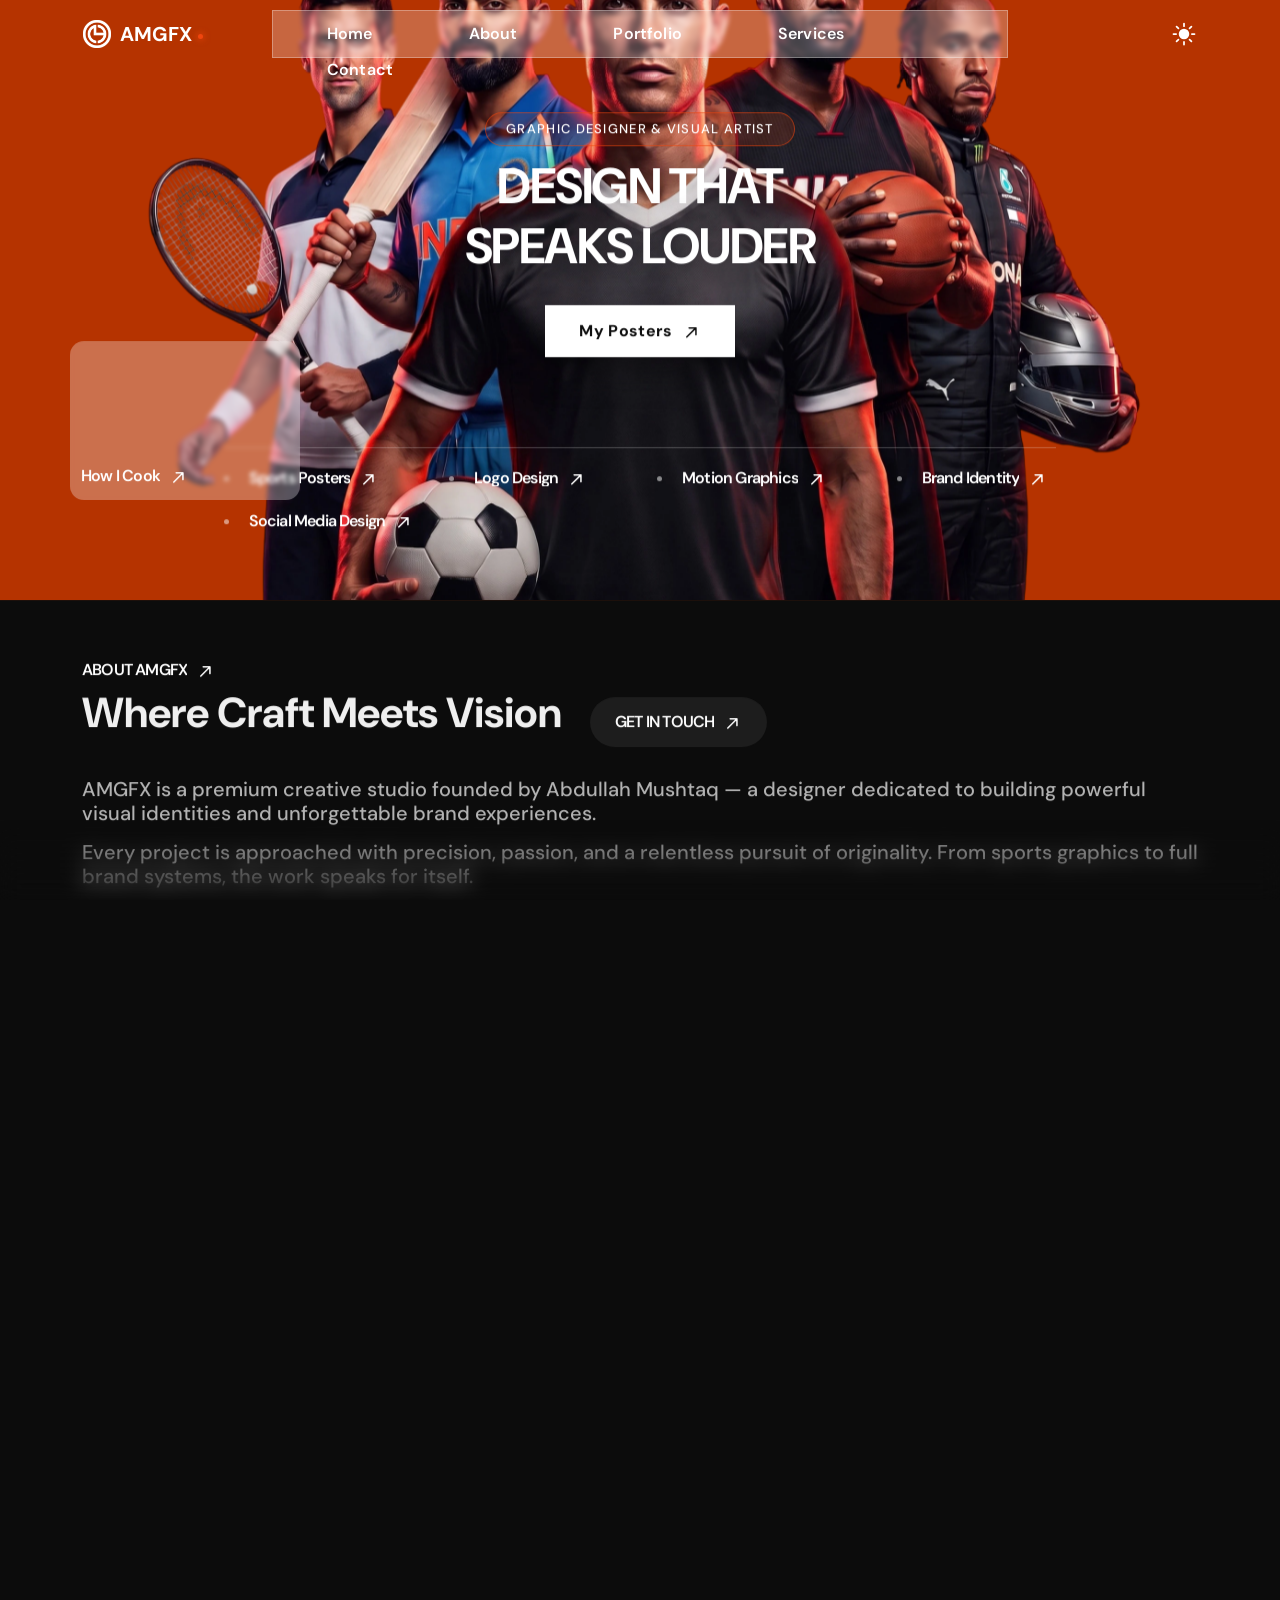
==== commit 431a0a63: "Fix mobile navigation: add hamburger menu The nav links were d-none below the xl breakpoint (1200px)" ====
--- a/index.html
+++ b/index.html
@@ -245,6 +245,11 @@
                     </div>
                     <div class="col-xl-2 col-6">
                         <div class="at-header-right gap-3 d-flex justify-content-end align-items-center">
+                            <button type="button" id="mobileNavToggle" class="d-xl-none border-0 bg-transparent text-white p-0" aria-label="Toggle menu" aria-expanded="false" style="width: 26px; height: 20px; position: relative;">
+                                <span style="position: absolute; left: 0; right: 0; top: 0; height: 2px; background: currentColor;"></span>
+                                <span style="position: absolute; left: 0; right: 0; top: 9px; height: 2px; background: currentColor;"></span>
+                                <span style="position: absolute; left: 0; right: 0; top: 18px; height: 2px; background: currentColor;"></span>
+                            </button>
                             <div class="dark-light-mode">
                                 <label for="switch" class="toggle dark-light-switcher">
                                     <input type="checkbox" class="input" id="switch">
@@ -267,6 +272,38 @@
             </div>
         </div>
         <!-- header area end -->
+
+        <div id="mobileNavPanel" class="d-xl-none" style="display: none; position: relative; z-index: 999;">
+            <div class="container">
+                <nav style="background: rgba(0,0,0,.92); border-radius: 12px; margin-top: 10px; overflow: hidden;">
+                    <ul style="list-style: none; margin: 0; padding: 8px 0;">
+                        <li><a href="index.html" class="d-block text-white text-decoration-none px-4 py-3">Home</a></li>
+                        <li><a href="index.html#about" class="d-block text-white text-decoration-none px-4 py-3">About</a></li>
+                        <li><a href="portfolio-1.html" class="d-block text-white text-decoration-none px-4 py-3">Portfolio</a></li>
+                        <li><a href="index.html#services" class="d-block text-white text-decoration-none px-4 py-3">Services</a></li>
+                        <li><a href="index.html#contact" class="d-block text-white text-decoration-none px-4 py-3">Contact</a></li>
+                    </ul>
+                </nav>
+            </div>
+        </div>
+        <script>
+            (function () {
+                var toggle = document.getElementById('mobileNavToggle');
+                var panel = document.getElementById('mobileNavPanel');
+                if (!toggle || !panel) return;
+                toggle.addEventListener('click', function () {
+                    var isOpen = panel.style.display === 'block';
+                    panel.style.display = isOpen ? 'none' : 'block';
+                    toggle.setAttribute('aria-expanded', String(!isOpen));
+                });
+                panel.querySelectorAll('a').forEach(function (link) {
+                    link.addEventListener('click', function () {
+                        panel.style.display = 'none';
+                        toggle.setAttribute('aria-expanded', 'false');
+                    });
+                });
+            })();
+        </script>
 
     </header>
     <!-- at-offcanvus-area-start -->
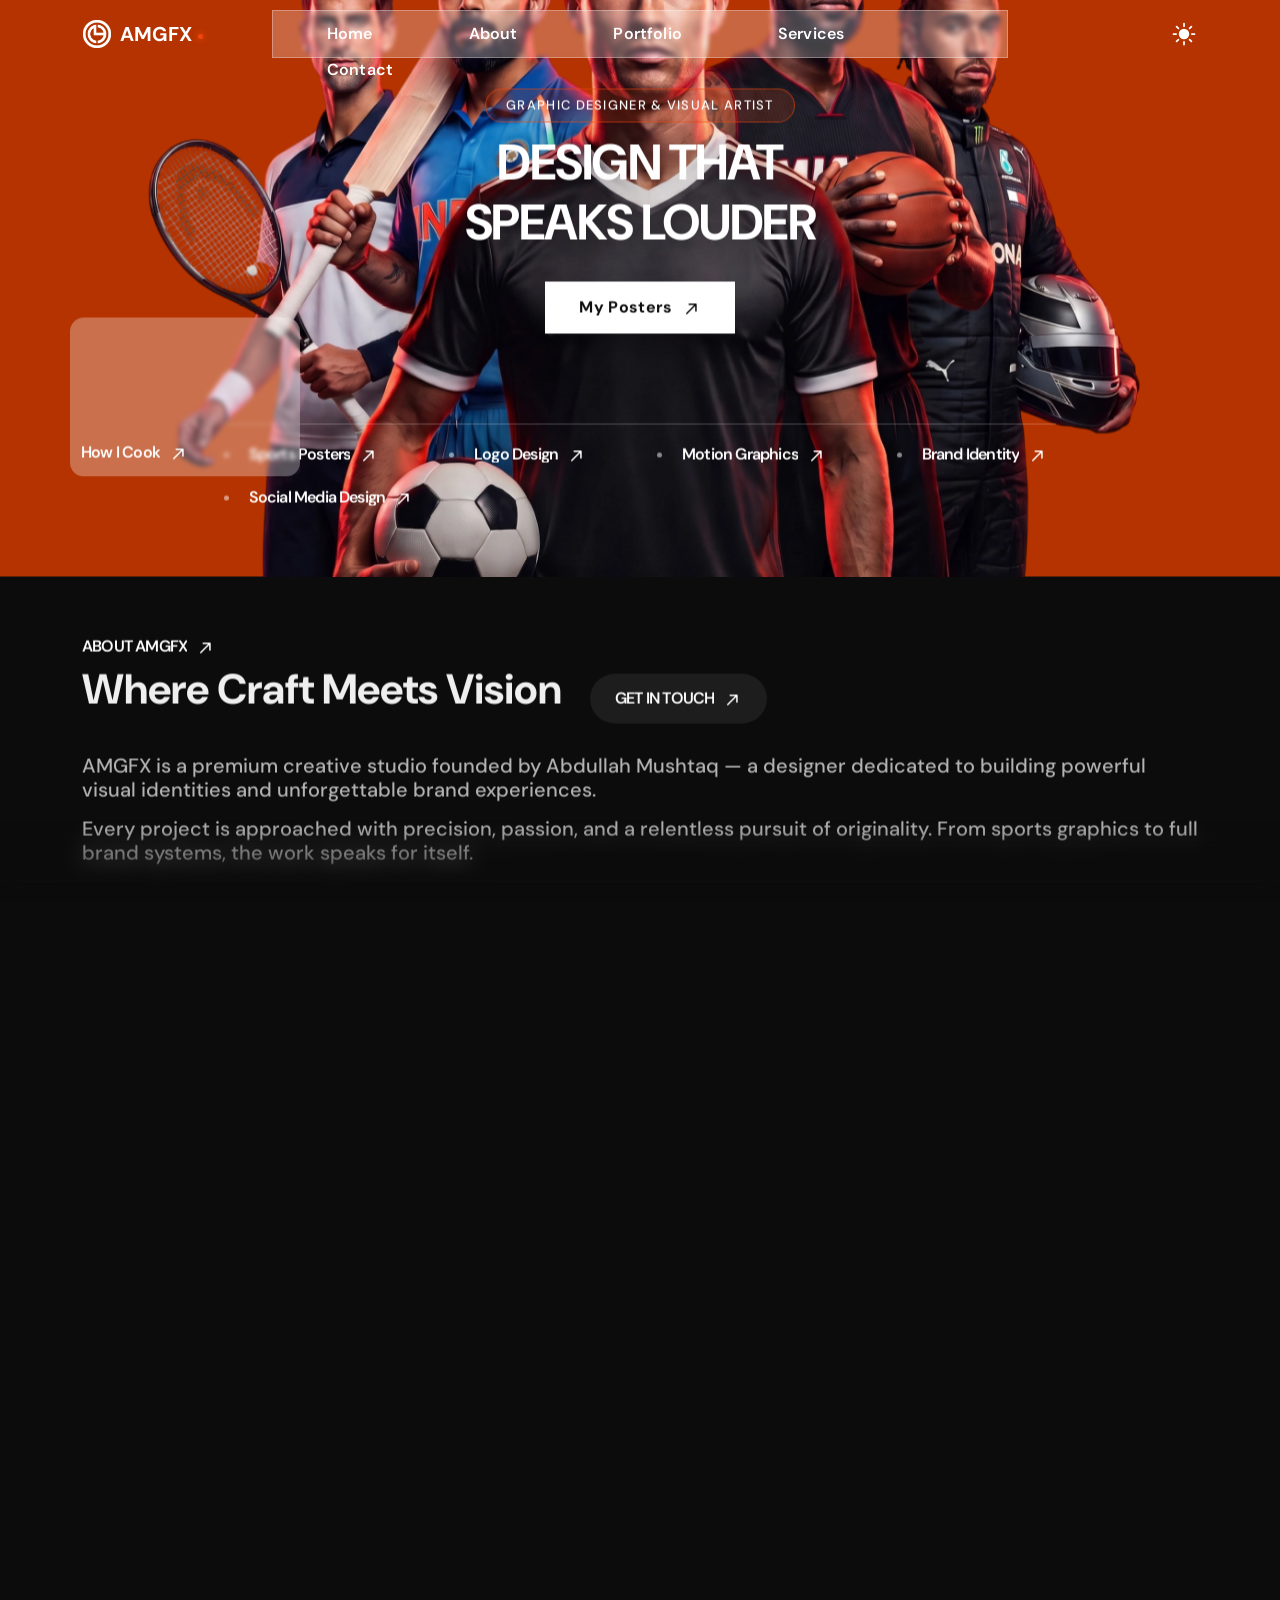
==== commit 370731b8: "Fix mobile-only rendering bugs (stuck reveal animations, cube overlap) On phones the gsap ScrollTrig" ====
--- a/index.html
+++ b/index.html
@@ -197,6 +197,14 @@
             height: 100%;
             margin-top: 0;
             object-fit: cover;
+        }
+        @media (max-width: 991.98px) {
+            /* Desktop uses a -100px transform to float this decorative cube up
+               into the row above; below lg the layout stacks vertically instead,
+               so the same offset drags it up into the paragraph text. */
+            .at-about-svg-wrap {
+                transform: none;
+            }
         }
     </style>
 
@@ -1737,6 +1745,53 @@
             });
         })();
     </script>
+
+    <script>
+        // On mobile, the gsap ScrollTrigger-based reveal animations (fade-ins,
+        // char-by-char SplitText headings, image zoom-reveals, odometer counters)
+        // routinely get stuck at their pre-animation state — likely because their
+        // trigger positions are computed against the ScrollSmoother's virtualized
+        // scroll, which doesn't track touch-scroll the same way it tracks desktop
+        // wheel/drag input. Rather than debug that pipeline, just disable every
+        // scroll-linked reveal below the lg breakpoint and snap content straight
+        // to its finished state — nothing is lost since the animation is purely
+        // decorative.
+        (function () {
+            if (!window.matchMedia('(max-width: 991px)').matches) return;
+
+            function finalize() {
+                if (typeof ScrollTrigger !== 'undefined') {
+                    ScrollTrigger.getAll().forEach(function (st) { st.kill(); });
+                }
+
+                document.querySelectorAll('.odometer').forEach(function (el) {
+                    var count = el.getAttribute('data-count');
+                    if (!count) return;
+                    // odometer.js attaches a MutationObserver directly to this node
+                    // that re-renders any text change back into its (buggy-on-mobile)
+                    // digit-span markup, so a plain textContent write gets clobbered.
+                    // Replace the node outright so no observer is left watching it.
+                    var replacement = document.createElement(el.tagName);
+                    replacement.className = el.className.replace(/\bodometer\S*/g, '').trim();
+                    replacement.textContent = count;
+                    el.replaceWith(replacement);
+                });
+
+                var selectors = '.at_fade_anim, .anim-zoomin, .mg-portfolio-thumb, .reveal-text, .reveal-text *, .at-char-animation, .at-char-animation *, .at-rise-animation, .at-rise-animation *';
+                document.querySelectorAll(selectors).forEach(function (el) {
+                    if (!el.style) return;
+                    if (el.style.opacity !== '') el.style.opacity = '1';
+                    if (el.style.visibility === 'hidden') el.style.visibility = 'visible';
+                    if (el.style.transform && el.style.transform !== 'none') el.style.transform = 'none';
+                    if (el.style.scale && el.style.scale !== '1') el.style.scale = '1';
+                });
+            }
+
+            window.addEventListener('load', function () {
+                setTimeout(finalize, 800);
+            });
+        })();
+    </script>
 </body>
 
 
